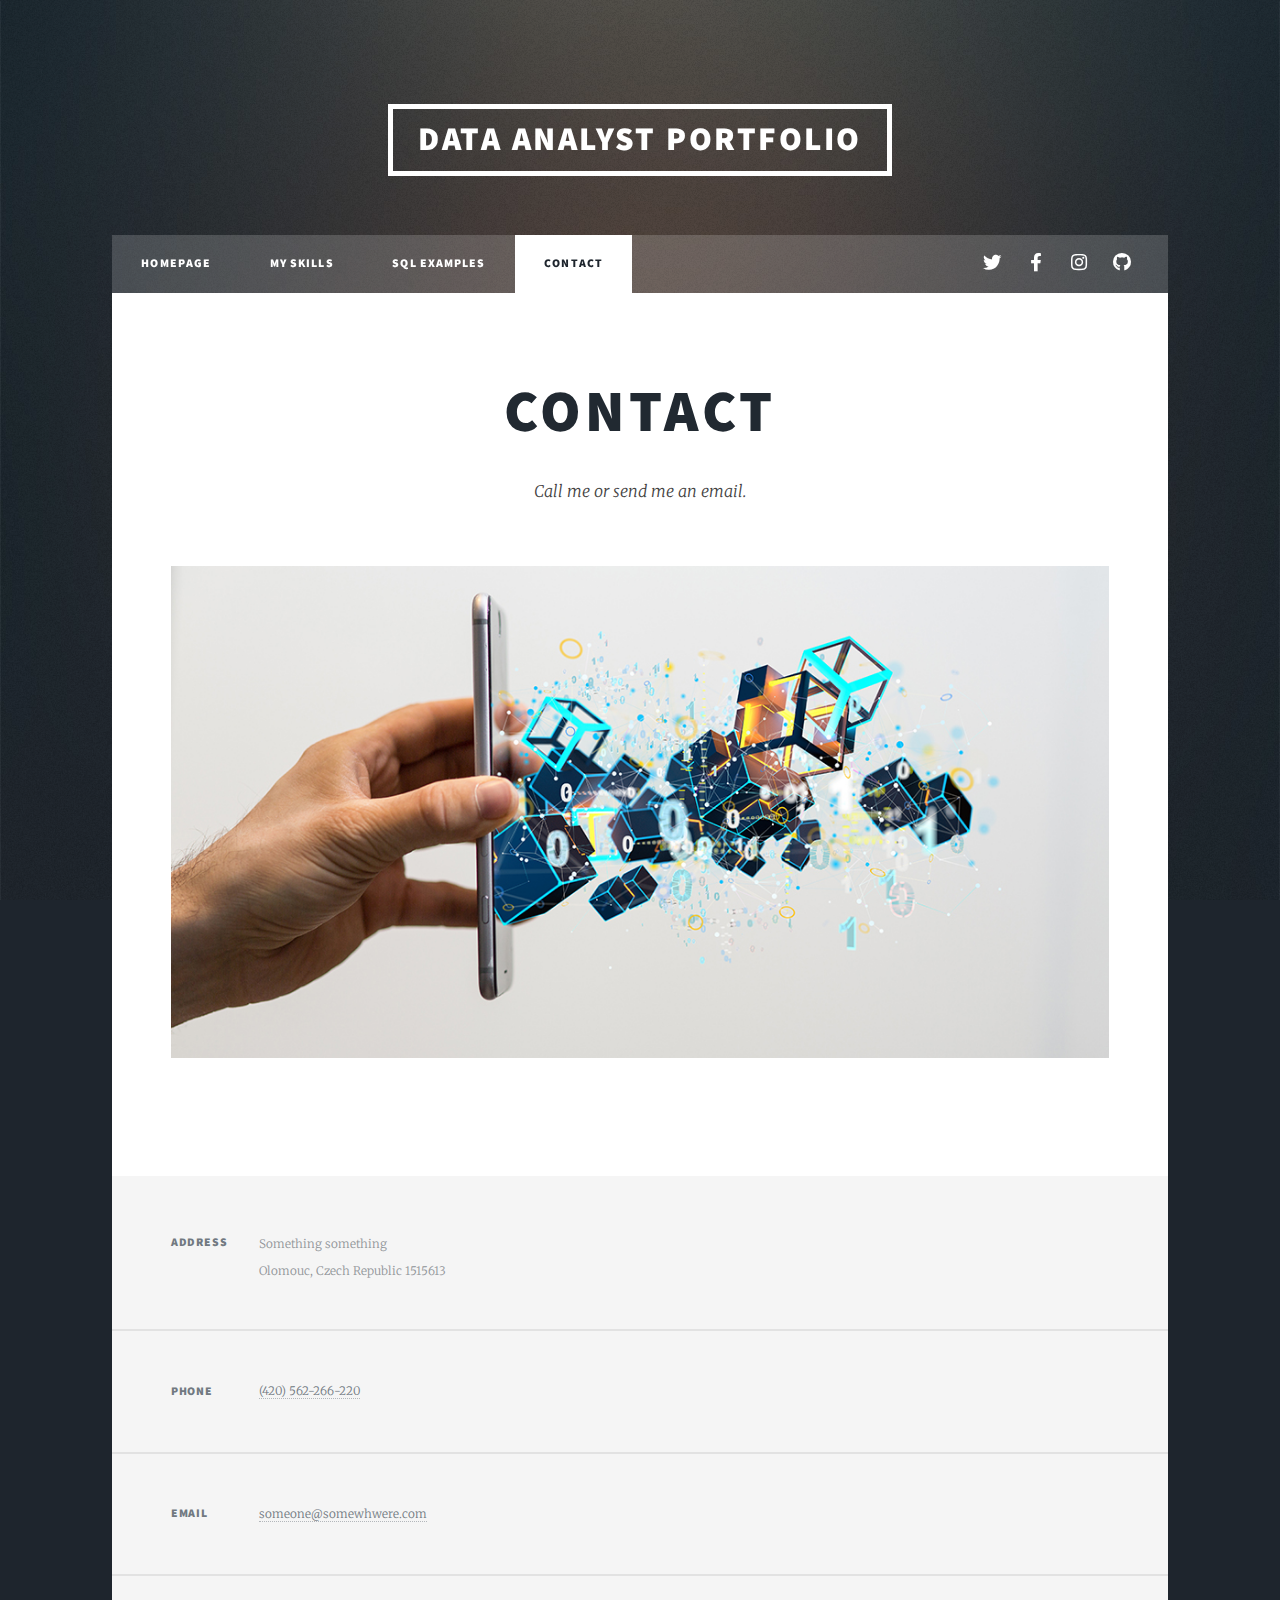
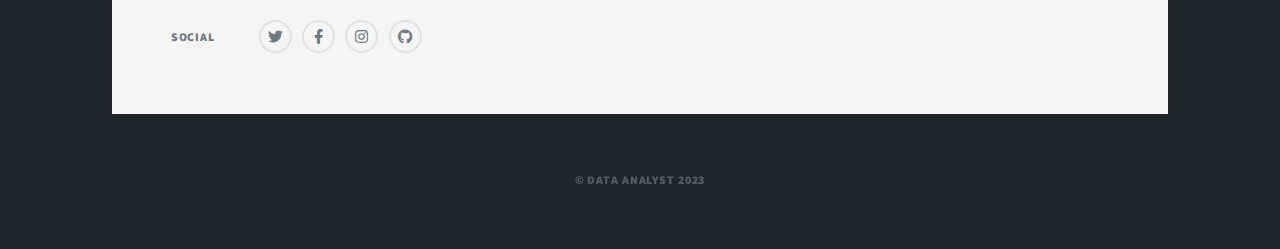
==== contactme.html @ b9375810 "Initial commit" ====
<!DOCTYPE HTML>
<html>
	<head>
		<title>Contact - Data Analyst Portfolio</title>
		<meta charset="utf-8" />
		<meta name="viewport" content="width=device-width, initial-scale=1, user-scalable=no" />
		<link rel="stylesheet" href="assets/css/main.css" />
		<noscript><link rel="stylesheet" href="assets/css/noscript.css" /></noscript>
	</head>
	<body class="is-preload">

		<!-- Wrapper -->
			<div id="wrapper">

				<!-- Header -->
					<header id="header">
						<a href="index.html" class="logo">Data Analyst Portfolio</a>
					</header>

				<!-- Nav -->
					<nav id="nav">
						<ul class="links">
							<li><a href="index.html">Homepage</a></li>
							<li><a href="myskills.html">My skills</a></li>
							<li><a href="sqlexamples.html">SQL examples</a></li>
							<li class="active"><a href="contactme.html">Contact</a></li>
						</ul>
						<ul class="icons">
							<li><a href="#" class="icon brands fa-twitter"><span class="label">Twitter</span></a></li>
							<li><a href="#" class="icon brands fa-facebook-f"><span class="label">Facebook</span></a></li>
							<li><a href="#" class="icon brands fa-instagram"><span class="label">Instagram</span></a></li>
							<li><a href="#" class="icon brands fa-github"><span class="label">GitHub</span></a></li>
						</ul>
					</nav>

				<!-- Main -->
					<div id="main">

						<!-- Post -->
							<section class="post">
								<header class="major">
									<h1>Contact</h1>
									<p>Call me or send me an email.</p>
								</header>
								<div class="image main"><img src="pics/phone2.jpg" alt="" /></div>
							</section>

					</div>

				<!-- Footer -->
					<footer id="footer">
						<section class="split contact">
							<section class="alt">
								<h3>Address</h3>
								<p>Something something<br />
								Olomouc, Czech Republic 1515613</p>
							</section>
							<section>
								<h3>Phone</h3>
								<p><a href="tel:(420) 562-266-220">(420) 562-266-220</a></p>
							</section>
							<section>
								<h3>Email</h3>
								<p><a href="mailto:someone@somewhwere.com">someone@somewhwere.com</a></p>
							</section>
							<section>
								<h3>Social</h3>
								<ul class="icons alt">
									<li><a href="#" class="icon brands alt fa-twitter"><span class="label">Twitter</span></a></li>
									<li><a href="#" class="icon brands alt fa-facebook-f"><span class="label">Facebook</span></a></li>
									<li><a href="#" class="icon brands alt fa-instagram"><span class="label">Instagram</span></a></li>
									<li><a href="#" class="icon brands alt fa-github"><span class="label">GitHub</span></a></li>
								</ul>
							</section>
						</section>
					</footer>

				<!-- Copyright -->
					<div id="copyright">
						<ul><li>&copy; Data Analyst 2023</li></ul>
					</div>

			</div>

		<!-- Scripts -->
			<script src="assets/js/jquery.min.js"></script>
			<script src="assets/js/jquery.scrollex.min.js"></script>
			<script src="assets/js/jquery.scrolly.min.js"></script>
			<script src="assets/js/browser.min.js"></script>
			<script src="assets/js/breakpoints.min.js"></script>
			<script src="assets/js/util.js"></script>
			<script src="assets/js/main.js"></script>

	</body>
</html>
---- assets/css/main.css ----
@import url(fontawesome-all.min.css);
@import url("https://fonts.googleapis.com/css?family=Merriweather:300,700,300italic,700italic|Source+Sans+Pro:900");

/*
	Massively by HTML5 UP
	html5up.net | @ajlkn
	Free for personal and commercial use under the CCA 3.0 license (html5up.net/license)
*/

html, body, div, span, applet, object,
iframe, h1, h2, h3, h4, h5, h6, p, blockquote,
pre, a, abbr, acronym, address, big, cite,
code, del, dfn, em, img, ins, kbd, q, s, samp,
small, strike, strong, sub, sup, tt, var, b,
u, i, center, dl, dt, dd, ol, ul, li, fieldset,
form, label, legend, table, caption, tbody,
tfoot, thead, tr, th, td, article, aside,
canvas, details, embed, figure, figcaption,
footer, header, hgroup, menu, nav, output, ruby,
section, summary, time, mark, audio, video {
	margin: 0;
	padding: 0;
	border: 0;
	font-size: 100%;
	font: inherit;
	vertical-align: baseline;}

article, aside, details, figcaption, figure,
footer, header, hgroup, menu, nav, section {
	display: block;}

body {
	line-height: 1;
}

ol, ul {
	list-style: none;
}

blockquote, q {
	quotes: none;
}

	blockquote:before, blockquote:after, q:before, q:after {
		content: '';
		content: none;
	}

table {
	border-collapse: collapse;
	border-spacing: 0;
}

body {
	-webkit-text-size-adjust: none;
}

mark {
	background-color: transparent;
	color: inherit;
}

input::-moz-focus-inner {
	border: 0;
	padding: 0;
}

input, select, textarea {
	-moz-appearance: none;
	-webkit-appearance: none;
	-ms-appearance: none;
	appearance: none;
}

/* Basic */

	@-ms-viewport {
		width: device-width;
	}

	body {
		-ms-overflow-style: scrollbar;
	}

	@media screen and (max-width: 480px) {

		html, body {
			min-width: 320px;
		}

	}

	html {
		box-sizing: border-box;
	}

	*, *:before, *:after {
		box-sizing: inherit;
	}

	body {
		background-color: #1e252d;
	}

		body.is-preload *, body.is-preload *:before, body.is-preload *:after {
			-moz-animation: none !important;
			-webkit-animation: none !important;
			-ms-animation: none !important;
			animation: none !important;
			-moz-transition: none !important;
			-webkit-transition: none !important;
			-ms-transition: none !important;
			transition: none !important;
		}

/* Type */

	html {
		font-size: 16pt;
	}

		@media screen and (max-width: 1680px) {

			html {
				font-size: 12pt;
			}

		}

		@media screen and (max-width: 1280px) {

			html {
				font-size: 11pt;
			}

		}

		@media screen and (max-width: 360px) {

			html {
				font-size: 10pt;
			}

		}

	body {
		color: #43423f;
	}

	body, input, select, textarea {
		font-family: "Merriweather", Georgia, serif;
		font-weight: 300;
		font-size: 1rem;
		line-height: 2.375;
	}

	a {
		-moz-transition: color 0.2s ease-in-out, background-color 0.2s ease-in-out, border-color 0.2s ease-in-out, box-shadow 0.2s ease-in-out;
		-webkit-transition: color 0.2s ease-in-out, background-color 0.2s ease-in-out, border-color 0.2s ease-in-out, box-shadow 0.2s ease-in-out;
		-ms-transition: color 0.2s ease-in-out, background-color 0.2s ease-in-out, border-color 0.2s ease-in-out, box-shadow 0.2s ease-in-out;
		transition: color 0.2s ease-in-out, background-color 0.2s ease-in-out, border-color 0.2s ease-in-out, box-shadow 0.2s ease-in-out;
		border-bottom: dotted 1px;
		text-decoration: none;
	}

		a:hover {
			border-bottom-color: transparent;
		}

	strong, b {
		font-weight: 600;
	}

	em, i {
		font-style: italic;
	}

	p {
		text-align: justify;
		margin: 0 0 2rem 0;
	}

	h1, h2, h3, h4, h5, h6 {
		font-family: "Source Sans Pro", Helvetica, sans-serif;
		font-weight: 900;
		line-height: 1.5;
		letter-spacing: 0.075em;
		text-transform: uppercase;
		margin: 0 0 1rem 0;
	}

		h1 a, h2 a, h3 a, h4 a, h5 a, h6 a {
			border-bottom: 0;
			color: inherit;
			text-decoration: none;
		}

	h1 {
		font-size: 4rem;
		line-height: 1.1;
		margin: 0 0 2rem 0;
	}

	h2 {
		font-size: 1.75rem;
		line-height: 1.3;
		margin: 0 0 1.5rem 0;
	}

	h3 {
		font-size: 1.25rem;
		margin: 0 0 1.5rem 0;
	}

	h4 {
		font-size: 1rem;
	}

	h5 {
		font-size: 0.9rem;
	}

	h6 {
		font-size: 0.8rem;
	}

	sub {
		font-size: 0.8rem;
		position: relative;
		top: 0.5rem;
	}

	sup {
		font-size: 0.8rem;
		position: relative;
		top: -0.5rem;
	}

	blockquote {
		border-left: solid 4px;
		font-style: italic;
		margin: 0 0 2rem 0;
		padding: 0.5rem 0 0.5rem 2rem;
	}

	code {
		border: solid 2px;
		font-family: "Courier New", monospace;
		font-size: 0.9rem;
		margin: 0 0.25rem;
		padding: 0.25rem 0.65rem;
	}

	pre {
		-webkit-overflow-scrolling: touch;
		font-family: "Courier New", monospace;
		font-size: 0.9rem;
		margin: 0 0 2rem 0;
	}

		pre code {
			display: block;
			line-height: 1.75;
			padding: 1rem 1.5rem;
			overflow-x: auto;
		}

	hr {
		border: 0;
		border-bottom: solid 2px;
		margin: 3rem 0;
	}

		hr.major {
			margin: 5rem 0;
		}

	.align-left {
		text-align: left;
	}

	.align-center {
		text-align: center;
	}

	.align-right {
		text-align: right;
	}

	input, select, textarea {
		color: #212931;
	}

	a {
		color: #212931;
		border-bottom-color: rgba(33, 41, 49, 0.5);
	}

		a:hover {
			border-bottom-color: transparent;
			color: #18bfef !important;
		}

	strong, b {
		color: #212931;
	}

	h1, h2, h3, h4, h5, h6 {
		color: #212931;
	}

	blockquote {
		border-left-color: #eeeeee;
	}

	code {
		background: rgba(220, 220, 220, 0.25);
		border-color: #eeeeee;
	}

	hr {
		border-bottom-color: #eeeeee;
	}

/* Row */

	.row {
		display: flex;
		flex-wrap: wrap;
		box-sizing: border-box;
		align-items: stretch;
	}

		.row > * {
			box-sizing: border-box;
		}

		.row.gtr-uniform > * > :last-child {
			margin-bottom: 0;
		}

		.row.aln-left {
			justify-content: flex-start;
		}

		.row.aln-center {
			justify-content: center;
		}

		.row.aln-right {
			justify-content: flex-end;
		}

		.row.aln-top {
			align-items: flex-start;
		}

		.row.aln-middle {
			align-items: center;
		}

		.row.aln-bottom {
			align-items: flex-end;
		}

		.row > .imp {
			order: -1;
		}

		.row > .col-1 {
			width: 8.33333%;
		}

		.row > .off-1 {
			margin-left: 8.33333%;
		}

		.row > .col-2 {
			width: 16.66667%;
		}

		.row > .off-2 {
			margin-left: 16.66667%;
		}

		.row > .col-3 {
			width: 25%;
		}

		.row > .off-3 {
			margin-left: 25%;
		}

		.row > .col-4 {
			width: 33.33333%;
		}

		.row > .off-4 {
			margin-left: 33.33333%;
		}

		.row > .col-5 {
			width: 41.66667%;
		}

		.row > .off-5 {
			margin-left: 41.66667%;
		}

		.row > .col-6 {
			width: 50%;
		}

		.row > .off-6 {
			margin-left: 50%;
		}

		.row > .col-7 {
			width: 58.33333%;
		}

		.row > .off-7 {
			margin-left: 58.33333%;
		}

		.row > .col-8 {
			width: 66.66667%;
		}

		.row > .off-8 {
			margin-left: 66.66667%;
		}

		.row > .col-9 {
			width: 75%;
		}

		.row > .off-9 {
			margin-left: 75%;
		}

		.row > .col-10 {
			width: 83.33333%;
		}

		.row > .off-10 {
			margin-left: 83.33333%;
		}

		.row > .col-11 {
			width: 91.66667%;
		}

		.row > .off-11 {
			margin-left: 91.66667%;
		}

		.row > .col-12 {
			width: 100%;
		}

		.row > .off-12 {
			margin-left: 100%;
		}

		.row.gtr-0 {
			margin-top: 0;
			margin-left: 0rem;
		}

			.row.gtr-0 > * {
				padding: 0 0 0 0rem;
			}

			.row.gtr-0.gtr-uniform {
				margin-top: 0rem;
			}

				.row.gtr-0.gtr-uniform > * {
					padding-top: 0rem;
				}

		.row.gtr-25 {
			margin-top: 0;
			margin-left: -0.375rem;
		}

			.row.gtr-25 > * {
				padding: 0 0 0 0.375rem;
			}

			.row.gtr-25.gtr-uniform {
				margin-top: -0.375rem;
			}

				.row.gtr-25.gtr-uniform > * {
					padding-top: 0.375rem;
				}

		.row.gtr-50 {
			margin-top: 0;
			margin-left: -0.75rem;
		}

			.row.gtr-50 > * {
				padding: 0 0 0 0.75rem;
			}

			.row.gtr-50.gtr-uniform {
				margin-top: -0.75rem;
			}

				.row.gtr-50.gtr-uniform > * {
					padding-top: 0.75rem;
				}

		.row {
			margin-top: 0;
			margin-left: -1.5rem;
		}

			.row > * {
				padding: 0 0 0 1.5rem;
			}

			.row.gtr-uniform {
				margin-top: -1.5rem;
			}

				.row.gtr-uniform > * {
					padding-top: 1.5rem;
				}

		.row.gtr-150 {
			margin-top: 0;
			margin-left: -2.25rem;
		}

			.row.gtr-150 > * {
				padding: 0 0 0 2.25rem;
			}

			.row.gtr-150.gtr-uniform {
				margin-top: -2.25rem;
			}

				.row.gtr-150.gtr-uniform > * {
					padding-top: 2.25rem;
				}

		.row.gtr-200 {
			margin-top: 0;
			margin-left: -3rem;
		}

			.row.gtr-200 > * {
				padding: 0 0 0 3rem;
			}

			.row.gtr-200.gtr-uniform {
				margin-top: -3rem;
			}

				.row.gtr-200.gtr-uniform > * {
					padding-top: 3rem;
				}

		@media screen and (max-width: 1680px) {

			.row {
				display: flex;
				flex-wrap: wrap;
				box-sizing: border-box;
				align-items: stretch;
			}

				.row > * {
					box-sizing: border-box;
				}

				.row.gtr-uniform > * > :last-child {
					margin-bottom: 0;
				}

				.row.aln-left {
					justify-content: flex-start;
				}

				.row.aln-center {
					justify-content: center;
				}

				.row.aln-right {
					justify-content: flex-end;
				}

				.row.aln-top {
					align-items: flex-start;
				}

				.row.aln-middle {
					align-items: center;
				}

				.row.aln-bottom {
					align-items: flex-end;
				}

				.row > .imp-xlarge {
					order: -1;
				}

				.row > .col-1-xlarge {
					width: 8.33333%;
				}

				.row > .off-1-xlarge {
					margin-left: 8.33333%;
				}

				.row > .col-2-xlarge {
					width: 16.66667%;
				}

				.row > .off-2-xlarge {
					margin-left: 16.66667%;
				}

				.row > .col-3-xlarge {
					width: 25%;
				}

				.row > .off-3-xlarge {
					margin-left: 25%;
				}

				.row > .col-4-xlarge {
					width: 33.33333%;
				}

				.row > .off-4-xlarge {
					margin-left: 33.33333%;
				}

				.row > .col-5-xlarge {
					width: 41.66667%;
				}

				.row > .off-5-xlarge {
					margin-left: 41.66667%;
				}

				.row > .col-6-xlarge {
					width: 50%;
				}

				.row > .off-6-xlarge {
					margin-left: 50%;
				}

				.row > .col-7-xlarge {
					width: 58.33333%;
				}

				.row > .off-7-xlarge {
					margin-left: 58.33333%;
				}

				.row > .col-8-xlarge {
					width: 66.66667%;
				}

				.row > .off-8-xlarge {
					margin-left: 66.66667%;
				}

				.row > .col-9-xlarge {
					width: 75%;
				}

				.row > .off-9-xlarge {
					margin-left: 75%;
				}

				.row > .col-10-xlarge {
					width: 83.33333%;
				}

				.row > .off-10-xlarge {
					margin-left: 83.33333%;
				}

				.row > .col-11-xlarge {
					width: 91.66667%;
				}

				.row > .off-11-xlarge {
					margin-left: 91.66667%;
				}

				.row > .col-12-xlarge {
					width: 100%;
				}

				.row > .off-12-xlarge {
					margin-left: 100%;
				}

				.row.gtr-0 {
					margin-top: 0;
					margin-left: 0rem;
				}

					.row.gtr-0 > * {
						padding: 0 0 0 0rem;
					}

					.row.gtr-0.gtr-uniform {
						margin-top: 0rem;
					}

						.row.gtr-0.gtr-uniform > * {
							padding-top: 0rem;
						}

				.row.gtr-25 {
					margin-top: 0;
					margin-left: -0.375rem;
				}

					.row.gtr-25 > * {
						padding: 0 0 0 0.375rem;
					}

					.row.gtr-25.gtr-uniform {
						margin-top: -0.375rem;
					}

						.row.gtr-25.gtr-uniform > * {
							padding-top: 0.375rem;
						}

				.row.gtr-50 {
					margin-top: 0;
					margin-left: -0.75rem;
				}

					.row.gtr-50 > * {
						padding: 0 0 0 0.75rem;
					}

					.row.gtr-50.gtr-uniform {
						margin-top: -0.75rem;
					}

						.row.gtr-50.gtr-uniform > * {
							padding-top: 0.75rem;
						}

				.row {
					margin-top: 0;
					margin-left: -1.5rem;
				}

					.row > * {
						padding: 0 0 0 1.5rem;
					}

					.row.gtr-uniform {
						margin-top: -1.5rem;
					}

						.row.gtr-uniform > * {
							padding-top: 1.5rem;
						}

				.row.gtr-150 {
					margin-top: 0;
					margin-left: -2.25rem;
				}

					.row.gtr-150 > * {
						padding: 0 0 0 2.25rem;
					}

					.row.gtr-150.gtr-uniform {
						margin-top: -2.25rem;
					}

						.row.gtr-150.gtr-uniform > * {
							padding-top: 2.25rem;
						}

				.row.gtr-200 {
					margin-top: 0;
					margin-left: -3rem;
				}

					.row.gtr-200 > * {
						padding: 0 0 0 3rem;
					}

					.row.gtr-200.gtr-uniform {
						margin-top: -3rem;
					}

						.row.gtr-200.gtr-uniform > * {
							padding-top: 3rem;
						}

		}

		@media screen and (max-width: 1280px) {

			.row {
				display: flex;
				flex-wrap: wrap;
				box-sizing: border-box;
				align-items: stretch;
			}

				.row > * {
					box-sizing: border-box;
				}

				.row.gtr-uniform > * > :last-child {
					margin-bottom: 0;
				}

				.row.aln-left {
					justify-content: flex-start;
				}

				.row.aln-center {
					justify-content: center;
				}

				.row.aln-right {
					justify-content: flex-end;
				}

				.row.aln-top {
					align-items: flex-start;
				}

				.row.aln-middle {
					align-items: center;
				}

				.row.aln-bottom {
					align-items: flex-end;
				}

				.row > .imp-large {
					order: -1;
				}

				.row > .col-1-large {
					width: 8.33333%;
				}

				.row > .off-1-large {
					margin-left: 8.33333%;
				}

				.row > .col-2-large {
					width: 16.66667%;
				}

				.row > .off-2-large {
					margin-left: 16.66667%;
				}

				.row > .col-3-large {
					width: 25%;
				}

				.row > .off-3-large {
					margin-left: 25%;
				}

				.row > .col-4-large {
					width: 33.33333%;
				}

				.row > .off-4-large {
					margin-left: 33.33333%;
				}

				.row > .col-5-large {
					width: 41.66667%;
				}

				.row > .off-5-large {
					margin-left: 41.66667%;
				}

				.row > .col-6-large {
					width: 50%;
				}

				.row > .off-6-large {
					margin-left: 50%;
				}

				.row > .col-7-large {
					width: 58.33333%;
				}

				.row > .off-7-large {
					margin-left: 58.33333%;
				}

				.row > .col-8-large {
					width: 66.66667%;
				}

				.row > .off-8-large {
					margin-left: 66.66667%;
				}

				.row > .col-9-large {
					width: 75%;
				}

				.row > .off-9-large {
					margin-left: 75%;
				}

				.row > .col-10-large {
					width: 83.33333%;
				}

				.row > .off-10-large {
					margin-left: 83.33333%;
				}

				.row > .col-11-large {
					width: 91.66667%;
				}

				.row > .off-11-large {
					margin-left: 91.66667%;
				}

				.row > .col-12-large {
					width: 100%;
				}

				.row > .off-12-large {
					margin-left: 100%;
				}

				.row.gtr-0 {
					margin-top: 0;
					margin-left: 0rem;
				}

					.row.gtr-0 > * {
						padding: 0 0 0 0rem;
					}

					.row.gtr-0.gtr-uniform {
						margin-top: 0rem;
					}

						.row.gtr-0.gtr-uniform > * {
							padding-top: 0rem;
						}

				.row.gtr-25 {
					margin-top: 0;
					margin-left: -0.375rem;
				}

					.row.gtr-25 > * {
						padding: 0 0 0 0.375rem;
					}

					.row.gtr-25.gtr-uniform {
						margin-top: -0.375rem;
					}

						.row.gtr-25.gtr-uniform > * {
							padding-top: 0.375rem;
						}

				.row.gtr-50 {
					margin-top: 0;
					margin-left: -0.75rem;
				}

					.row.gtr-50 > * {
						padding: 0 0 0 0.75rem;
					}

					.row.gtr-50.gtr-uniform {
						margin-top: -0.75rem;
					}

						.row.gtr-50.gtr-uniform > * {
							padding-top: 0.75rem;
						}

				.row {
					margin-top: 0;
					margin-left: -1.5rem;
				}

					.row > * {
						padding: 0 0 0 1.5rem;
					}

					.row.gtr-uniform {
						margin-top: -1.5rem;
					}

						.row.gtr-uniform > * {
							padding-top: 1.5rem;
						}

				.row.gtr-150 {
					margin-top: 0;
					margin-left: -2.25rem;
				}

					.row.gtr-150 > * {
						padding: 0 0 0 2.25rem;
					}

					.row.gtr-150.gtr-uniform {
						margin-top: -2.25rem;
					}

						.row.gtr-150.gtr-uniform > * {
							padding-top: 2.25rem;
						}

				.row.gtr-200 {
					margin-top: 0;
					margin-left: -3rem;
				}

					.row.gtr-200 > * {
						padding: 0 0 0 3rem;
					}

					.row.gtr-200.gtr-uniform {
						margin-top: -3rem;
					}

						.row.gtr-200.gtr-uniform > * {
							padding-top: 3rem;
						}

		}

		@media screen and (max-width: 980px) {

			.row {
				display: flex;
				flex-wrap: wrap;
				box-sizing: border-box;
				align-items: stretch;
			}

				.row > * {
					box-sizing: border-box;
				}

				.row.gtr-uniform > * > :last-child {
					margin-bottom: 0;
				}

				.row.aln-left {
					justify-content: flex-start;
				}

				.row.aln-center {
					justify-content: center;
				}

				.row.aln-right {
					justify-content: flex-end;
				}

				.row.aln-top {
					align-items: flex-start;
				}

				.row.aln-middle {
					align-items: center;
				}

				.row.aln-bottom {
					align-items: flex-end;
				}

				.row > .imp-medium {
					order: -1;
				}

				.row > .col-1-medium {
					width: 8.33333%;
				}

				.row > .off-1-medium {
					margin-left: 8.33333%;
				}

				.row > .col-2-medium {
					width: 16.66667%;
				}

				.row > .off-2-medium {
					margin-left: 16.66667%;
				}

				.row > .col-3-medium {
					width: 25%;
				}

				.row > .off-3-medium {
					margin-left: 25%;
				}

				.row > .col-4-medium {
					width: 33.33333%;
				}

				.row > .off-4-medium {
					margin-left: 33.33333%;
				}

				.row > .col-5-medium {
					width: 41.66667%;
				}

				.row > .off-5-medium {
					margin-left: 41.66667%;
				}

				.row > .col-6-medium {
					width: 50%;
				}

				.row > .off-6-medium {
					margin-left: 50%;
				}

				.row > .col-7-medium {
					width: 58.33333%;
				}

				.row > .off-7-medium {
					margin-left: 58.33333%;
				}

				.row > .col-8-medium {
					width: 66.66667%;
				}

				.row > .off-8-medium {
					margin-left: 66.66667%;
				}

				.row > .col-9-medium {
					width: 75%;
				}

				.row > .off-9-medium {
					margin-left: 75%;
				}

				.row > .col-10-medium {
					width: 83.33333%;
				}

				.row > .off-10-medium {
					margin-left: 83.33333%;
				}

				.row > .col-11-medium {
					width: 91.66667%;
				}

				.row > .off-11-medium {
					margin-left: 91.66667%;
				}

				.row > .col-12-medium {
					width: 100%;
				}

				.row > .off-12-medium {
					margin-left: 100%;
				}

				.row.gtr-0 {
					margin-top: 0;
					margin-left: 0rem;
				}

					.row.gtr-0 > * {
						padding: 0 0 0 0rem;
					}

					.row.gtr-0.gtr-uniform {
						margin-top: 0rem;
					}

						.row.gtr-0.gtr-uniform > * {
							padding-top: 0rem;
						}

				.row.gtr-25 {
					margin-top: 0;
					margin-left: -0.375rem;
				}

					.row.gtr-25 > * {
						padding: 0 0 0 0.375rem;
					}

					.row.gtr-25.gtr-uniform {
						margin-top: -0.375rem;
					}

						.row.gtr-25.gtr-uniform > * {
							padding-top: 0.375rem;
						}

				.row.gtr-50 {
					margin-top: 0;
					margin-left: -0.75rem;
				}

					.row.gtr-50 > * {
						padding: 0 0 0 0.75rem;
					}

					.row.gtr-50.gtr-uniform {
						margin-top: -0.75rem;
					}

						.row.gtr-50.gtr-uniform > * {
							padding-top: 0.75rem;
						}

				.row {
					margin-top: 0;
					margin-left: -1.5rem;
				}

					.row > * {
						padding: 0 0 0 1.5rem;
					}

					.row.gtr-uniform {
						margin-top: -1.5rem;
					}

						.row.gtr-uniform > * {
							padding-top: 1.5rem;
						}

				.row.gtr-150 {
					margin-top: 0;
					margin-left: -2.25rem;
				}

					.row.gtr-150 > * {
						padding: 0 0 0 2.25rem;
					}

					.row.gtr-150.gtr-uniform {
						margin-top: -2.25rem;
					}

						.row.gtr-150.gtr-uniform > * {
							padding-top: 2.25rem;
						}

				.row.gtr-200 {
					margin-top: 0;
					margin-left: -3rem;
				}

					.row.gtr-200 > * {
						padding: 0 0 0 3rem;
					}

					.row.gtr-200.gtr-uniform {
						margin-top: -3rem;
					}

						.row.gtr-200.gtr-uniform > * {
							padding-top: 3rem;
						}

		}

		@media screen and (max-width: 736px) {

			.row {
				display: flex;
				flex-wrap: wrap;
				box-sizing: border-box;
				align-items: stretch;
			}

				.row > * {
					box-sizing: border-box;
				}

				.row.gtr-uniform > * > :last-child {
					margin-bottom: 0;
				}

				.row.aln-left {
					justify-content: flex-start;
				}

				.row.aln-center {
					justify-content: center;
				}

				.row.aln-right {
					justify-content: flex-end;
				}

				.row.aln-top {
					align-items: flex-start;
				}

				.row.aln-middle {
					align-items: center;
				}

				.row.aln-bottom {
					align-items: flex-end;
				}

				.row > .imp-small {
					order: -1;
				}

				.row > .col-1-small {
					width: 8.33333%;
				}

				.row > .off-1-small {
					margin-left: 8.33333%;
				}

				.row > .col-2-small {
					width: 16.66667%;
				}

				.row > .off-2-small {
					margin-left: 16.66667%;
				}

				.row > .col-3-small {
					width: 25%;
				}

				.row > .off-3-small {
					margin-left: 25%;
				}

				.row > .col-4-small {
					width: 33.33333%;
				}

				.row > .off-4-small {
					margin-left: 33.33333%;
				}

				.row > .col-5-small {
					width: 41.66667%;
				}

				.row > .off-5-small {
					margin-left: 41.66667%;
				}

				.row > .col-6-small {
					width: 50%;
				}

				.row > .off-6-small {
					margin-left: 50%;
				}

				.row > .col-7-small {
					width: 58.33333%;
				}

				.row > .off-7-small {
					margin-left: 58.33333%;
				}

				.row > .col-8-small {
					width: 66.66667%;
				}

				.row > .off-8-small {
					margin-left: 66.66667%;
				}

				.row > .col-9-small {
					width: 75%;
				}

				.row > .off-9-small {
					margin-left: 75%;
				}

				.row > .col-10-small {
					width: 83.33333%;
				}

				.row > .off-10-small {
					margin-left: 83.33333%;
				}

				.row > .col-11-small {
					width: 91.66667%;
				}

				.row > .off-11-small {
					margin-left: 91.66667%;
				}

				.row > .col-12-small {
					width: 100%;
				}

				.row > .off-12-small {
					margin-left: 100%;
				}

				.row.gtr-0 {
					margin-top: 0;
					margin-left: 0rem;
				}

					.row.gtr-0 > * {
						padding: 0 0 0 0rem;
					}

					.row.gtr-0.gtr-uniform {
						margin-top: 0rem;
					}

						.row.gtr-0.gtr-uniform > * {
							padding-top: 0rem;
						}

				.row.gtr-25 {
					margin-top: 0;
					margin-left: -0.375rem;
				}

					.row.gtr-25 > * {
						padding: 0 0 0 0.375rem;
					}

					.row.gtr-25.gtr-uniform {
						margin-top: -0.375rem;
					}

						.row.gtr-25.gtr-uniform > * {
							padding-top: 0.375rem;
						}

				.row.gtr-50 {
					margin-top: 0;
					margin-left: -0.75rem;
				}

					.row.gtr-50 > * {
						padding: 0 0 0 0.75rem;
					}

					.row.gtr-50.gtr-uniform {
						margin-top: -0.75rem;
					}

						.row.gtr-50.gtr-uniform > * {
							padding-top: 0.75rem;
						}

				.row {
					margin-top: 0;
					margin-left: -1.5rem;
				}

					.row > * {
						padding: 0 0 0 1.5rem;
					}

					.row.gtr-uniform {
						margin-top: -1.5rem;
					}

						.row.gtr-uniform > * {
							padding-top: 1.5rem;
						}

				.row.gtr-150 {
					margin-top: 0;
					margin-left: -2.25rem;
				}

					.row.gtr-150 > * {
						padding: 0 0 0 2.25rem;
					}

					.row.gtr-150.gtr-uniform {
						margin-top: -2.25rem;
					}

						.row.gtr-150.gtr-uniform > * {
							padding-top: 2.25rem;
						}

				.row.gtr-200 {
					margin-top: 0;
					margin-left: -3rem;
				}

					.row.gtr-200 > * {
						padding: 0 0 0 3rem;
					}

					.row.gtr-200.gtr-uniform {
						margin-top: -3rem;
					}

						.row.gtr-200.gtr-uniform > * {
							padding-top: 3rem;
						}

		}

		@media screen and (max-width: 480px) {

			.row {
				display: flex;
				flex-wrap: wrap;
				box-sizing: border-box;
				align-items: stretch;
			}

				.row > * {
					box-sizing: border-box;
				}

				.row.gtr-uniform > * > :last-child {
					margin-bottom: 0;
				}

				.row.aln-left {
					justify-content: flex-start;
				}

				.row.aln-center {
					justify-content: center;
				}

				.row.aln-right {
					justify-content: flex-end;
				}

				.row.aln-top {
					align-items: flex-start;
				}

				.row.aln-middle {
					align-items: center;
				}

				.row.aln-bottom {
					align-items: flex-end;
				}

				.row > .imp-xsmall {
					order: -1;
				}

				.row > .col-1-xsmall {
					width: 8.33333%;
				}

				.row > .off-1-xsmall {
					margin-left: 8.33333%;
				}

				.row > .col-2-xsmall {
					width: 16.66667%;
				}

				.row > .off-2-xsmall {
					margin-left: 16.66667%;
				}

				.row > .col-3-xsmall {
					width: 25%;
				}

				.row > .off-3-xsmall {
					margin-left: 25%;
				}

				.row > .col-4-xsmall {
					width: 33.33333%;
				}

				.row > .off-4-xsmall {
					margin-left: 33.33333%;
				}

				.row > .col-5-xsmall {
					width: 41.66667%;
				}

				.row > .off-5-xsmall {
					margin-left: 41.66667%;
				}

				.row > .col-6-xsmall {
					width: 50%;
				}

				.row > .off-6-xsmall {
					margin-left: 50%;
				}

				.row > .col-7-xsmall {
					width: 58.33333%;
				}

				.row > .off-7-xsmall {
					margin-left: 58.33333%;
				}

				.row > .col-8-xsmall {
					width: 66.66667%;
				}

				.row > .off-8-xsmall {
					margin-left: 66.66667%;
				}

				.row > .col-9-xsmall {
					width: 75%;
				}

				.row > .off-9-xsmall {
					margin-left: 75%;
				}

				.row > .col-10-xsmall {
					width: 83.33333%;
				}

				.row > .off-10-xsmall {
					margin-left: 83.33333%;
				}

				.row > .col-11-xsmall {
					width: 91.66667%;
				}

				.row > .off-11-xsmall {
					margin-left: 91.66667%;
				}

				.row > .col-12-xsmall {
					width: 100%;
				}

				.row > .off-12-xsmall {
					margin-left: 100%;
				}

				.row.gtr-0 {
					margin-top: 0;
					margin-left: 0rem;
				}

					.row.gtr-0 > * {
						padding: 0 0 0 0rem;
					}

					.row.gtr-0.gtr-uniform {
						margin-top: 0rem;
					}

						.row.gtr-0.gtr-uniform > * {
							padding-top: 0rem;
						}

				.row.gtr-25 {
					margin-top: 0;
					margin-left: -0.375rem;
				}

					.row.gtr-25 > * {
						padding: 0 0 0 0.375rem;
					}

					.row.gtr-25.gtr-uniform {
						margin-top: -0.375rem;
					}

						.row.gtr-25.gtr-uniform > * {
							padding-top: 0.375rem;
						}

				.row.gtr-50 {
					margin-top: 0;
					margin-left: -0.75rem;
				}

					.row.gtr-50 > * {
						padding: 0 0 0 0.75rem;
					}

					.row.gtr-50.gtr-uniform {
						margin-top: -0.75rem;
					}

						.row.gtr-50.gtr-uniform > * {
							padding-top: 0.75rem;
						}

				.row {
					margin-top: 0;
					margin-left: -1.5rem;
				}

					.row > * {
						padding: 0 0 0 1.5rem;
					}

					.row.gtr-uniform {
						margin-top: -1.5rem;
					}

						.row.gtr-uniform > * {
							padding-top: 1.5rem;
						}

				.row.gtr-150 {
					margin-top: 0;
					margin-left: -2.25rem;
				}

					.row.gtr-150 > * {
						padding: 0 0 0 2.25rem;
					}

					.row.gtr-150.gtr-uniform {
						margin-top: -2.25rem;
					}

						.row.gtr-150.gtr-uniform > * {
							padding-top: 2.25rem;
						}

				.row.gtr-200 {
					margin-top: 0;
					margin-left: -3rem;
				}

					.row.gtr-200 > * {
						padding: 0 0 0 3rem;
					}

					.row.gtr-200.gtr-uniform {
						margin-top: -3rem;
					}

						.row.gtr-200.gtr-uniform > * {
							padding-top: 3rem;
						}

		}

		@media screen and (max-width: 360px) {

			.row {
				display: flex;
				flex-wrap: wrap;
				box-sizing: border-box;
				align-items: stretch;
			}

				.row > * {
					box-sizing: border-box;
				}

				.row.gtr-uniform > * > :last-child {
					margin-bottom: 0;
				}

				.row.aln-left {
					justify-content: flex-start;
				}

				.row.aln-center {
					justify-content: center;
				}

				.row.aln-right {
					justify-content: flex-end;
				}

				.row.aln-top {
					align-items: flex-start;
				}

				.row.aln-middle {
					align-items: center;
				}

				.row.aln-bottom {
					align-items: flex-end;
				}

				.row > .imp-xxsmall {
					order: -1;
				}

				.row > .col-1-xxsmall {
					width: 8.33333%;
				}

				.row > .off-1-xxsmall {
					margin-left: 8.33333%;
				}

				.row > .col-2-xxsmall {
					width: 16.66667%;
				}

				.row > .off-2-xxsmall {
					margin-left: 16.66667%;
				}

				.row > .col-3-xxsmall {
					width: 25%;
				}

				.row > .off-3-xxsmall {
					margin-left: 25%;
				}

				.row > .col-4-xxsmall {
					width: 33.33333%;
				}

				.row > .off-4-xxsmall {
					margin-left: 33.33333%;
				}

				.row > .col-5-xxsmall {
					width: 41.66667%;
				}

				.row > .off-5-xxsmall {
					margin-left: 41.66667%;
				}

				.row > .col-6-xxsmall {
					width: 50%;
				}

				.row > .off-6-xxsmall {
					margin-left: 50%;
				}

				.row > .col-7-xxsmall {
					width: 58.33333%;
				}

				.row > .off-7-xxsmall {
					margin-left: 58.33333%;
				}

				.row > .col-8-xxsmall {
					width: 66.66667%;
				}

				.row > .off-8-xxsmall {
					margin-left: 66.66667%;
				}

				.row > .col-9-xxsmall {
					width: 75%;
				}

				.row > .off-9-xxsmall {
					margin-left: 75%;
				}

				.row > .col-10-xxsmall {
					width: 83.33333%;
				}

				.row > .off-10-xxsmall {
					margin-left: 83.33333%;
				}

				.row > .col-11-xxsmall {
					width: 91.66667%;
				}

				.row > .off-11-xxsmall {
					margin-left: 91.66667%;
				}

				.row > .col-12-xxsmall {
					width: 100%;
				}

				.row > .off-12-xxsmall {
					margin-left: 100%;
				}

				.row.gtr-0 {
					margin-top: 0;
					margin-left: 0rem;
				}

					.row.gtr-0 > * {
						padding: 0 0 0 0rem;
					}

					.row.gtr-0.gtr-uniform {
						margin-top: 0rem;
					}

						.row.gtr-0.gtr-uniform > * {
							padding-top: 0rem;
						}

				.row.gtr-25 {
					margin-top: 0;
					margin-left: -0.375rem;
				}

					.row.gtr-25 > * {
						padding: 0 0 0 0.375rem;
					}

					.row.gtr-25.gtr-uniform {
						margin-top: -0.375rem;
					}

						.row.gtr-25.gtr-uniform > * {
							padding-top: 0.375rem;
						}

				.row.gtr-50 {
					margin-top: 0;
					margin-left: -0.75rem;
				}

					.row.gtr-50 > * {
						padding: 0 0 0 0.75rem;
					}

					.row.gtr-50.gtr-uniform {
						margin-top: -0.75rem;
					}

						.row.gtr-50.gtr-uniform > * {
							padding-top: 0.75rem;
						}

				.row {
					margin-top: 0;
					margin-left: -1.5rem;
				}

					.row > * {
						padding: 0 0 0 1.5rem;
					}

					.row.gtr-uniform {
						margin-top: -1.5rem;
					}

						.row.gtr-uniform > * {
							padding-top: 1.5rem;
						}

				.row.gtr-150 {
					margin-top: 0;
					margin-left: -2.25rem;
				}

					.row.gtr-150 > * {
						padding: 0 0 0 2.25rem;
					}

					.row.gtr-150.gtr-uniform {
						margin-top: -2.25rem;
					}

						.row.gtr-150.gtr-uniform > * {
							padding-top: 2.25rem;
						}

				.row.gtr-200 {
					margin-top: 0;
					margin-left: -3rem;
				}

					.row.gtr-200 > * {
						padding: 0 0 0 3rem;
					}

					.row.gtr-200.gtr-uniform {
						margin-top: -3rem;
					}

						.row.gtr-200.gtr-uniform > * {
							padding-top: 3rem;
						}

		}

/* Box */

	.box {
		border: solid 2px;
		margin-bottom: 2rem;
		padding: 1.5rem;
	}

		.box > :last-child,
		.box > :last-child > :last-child,
		.box > :last-child > :last-child > :last-child {
			margin-bottom: 0;
		}

		.box.alt {
			border: 0;
			border-radius: 0;
			padding: 0;
		}

	.box {
		border-color: #eeeeee;
	}

/* Button */

	input[type="submit"],
	input[type="reset"],
	input[type="button"],
	button,
	.button {
		-moz-appearance: none;
		-webkit-appearance: none;
		-ms-appearance: none;
		appearance: none;
		-moz-transition: background-color 0.2s ease-in-out, box-shadow 0.2s ease-in-out, color 0.2s ease-in-out;
		-webkit-transition: background-color 0.2s ease-in-out, box-shadow 0.2s ease-in-out, color 0.2s ease-in-out;
		-ms-transition: background-color 0.2s ease-in-out, box-shadow 0.2s ease-in-out, color 0.2s ease-in-out;
		transition: background-color 0.2s ease-in-out, box-shadow 0.2s ease-in-out, color 0.2s ease-in-out;
		border: 0;
		border-radius: 0;
		cursor: pointer;
		display: inline-block;
		font-family: "Source Sans Pro", Helvetica, sans-serif;
		font-size: 0.8rem;
		font-weight: 900;
		letter-spacing: 0.075em;
		height: 3rem;
		line-height: 3rem;
		padding: 0 2rem;
		text-align: center;
		text-decoration: none;
		text-transform: uppercase;
		white-space: nowrap;
	}

		input[type="submit"].icon:before,
		input[type="reset"].icon:before,
		input[type="button"].icon:before,
		button.icon:before,
		.button.icon:before {
			margin-right: 0.5rem;
		}

		input[type="submit"].icon.solo,
		input[type="reset"].icon.solo,
		input[type="button"].icon.solo,
		button.icon.solo,
		.button.icon.solo {
			position: relative;
			width: 4rem;
			height: 4rem;
			line-height: 4rem;
			border-radius: 4rem;
			text-indent: 4rem;
			overflow: hidden;
			padding: 0;
			white-space: nowrap;
		}

			input[type="submit"].icon.solo:before,
			input[type="reset"].icon.solo:before,
			input[type="button"].icon.solo:before,
			button.icon.solo:before,
			.button.icon.solo:before {
				position: absolute;
				display: block;
				top: 0;
				left: 0;
				width: inherit;
				height: inherit;
				line-height: inherit;
				font-size: 1.25rem;
				margin-right: 0;
				text-align: center;
				text-indent: 0;
			}

		input[type="submit"].fit,
		input[type="reset"].fit,
		input[type="button"].fit,
		button.fit,
		.button.fit {
			width: 100%;
		}

		input[type="submit"].small,
		input[type="reset"].small,
		input[type="button"].small,
		button.small,
		.button.small {
			font-size: 0.7rem;
			height: 2.5rem;
			line-height: 2.5rem;
			padding: 0 1.5rem;
		}

		input[type="submit"].large,
		input[type="reset"].large,
		input[type="button"].large,
		button.large,
		.button.large {
			font-size: 0.9rem;
			height: 3.5rem;
			line-height: 3.5rem;
			padding: 0 2.75rem;
		}

		@media screen and (max-width: 980px) {

			input[type="submit"],
			input[type="reset"],
			input[type="button"],
			button,
			.button {
				font-size: 0.9rem;
				height: 3.25rem;
				line-height: 3.25rem;
			}

				input[type="submit"].large,
				input[type="reset"].large,
				input[type="button"].large,
				button.large,
				.button.large {
					font-size: 1rem;
					height: 3.75rem;
					line-height: 3.75rem;
				}

		}

		input[type="submit"].disabled, input[type="submit"]:disabled,
		input[type="reset"].disabled,
		input[type="reset"]:disabled,
		input[type="button"].disabled,
		input[type="button"]:disabled,
		button.disabled,
		button:disabled,
		.button.disabled,
		.button:disabled {
			pointer-events: none;
			opacity: 0.25;
		}

	input[type="submit"],
	input[type="reset"],
	input[type="button"],
	button,
	.button {
		background-color: transparent;
		box-shadow: inset 0 0 0 2px #212931;
		color: #212931 !important;
	}

		input[type="submit"]:hover,
		input[type="reset"]:hover,
		input[type="button"]:hover,
		button:hover,
		.button:hover {
			box-shadow: inset 0 0 0 2px #18bfef;
			color: #18bfef !important;
		}

		input[type="submit"].primary,
		input[type="reset"].primary,
		input[type="button"].primary,
		button.primary,
		.button.primary {
			background-color: #212931;
			box-shadow: none;
			color: #ffffff !important;
		}

			input[type="submit"].primary:hover,
			input[type="reset"].primary:hover,
			input[type="button"].primary:hover,
			button.primary:hover,
			.button.primary:hover {
				background-color: #18bfef;
			}

/* Form */

	form {
		margin: 0 0 2rem 0;
	}

		form > :last-child {
			margin-bottom: 0;
		}

		form > .fields {
			display: -moz-flex;
			display: -webkit-flex;
			display: -ms-flex;
			display: flex;
			-moz-flex-wrap: wrap;
			-webkit-flex-wrap: wrap;
			-ms-flex-wrap: wrap;
			flex-wrap: wrap;
			width: calc(100% + 3rem);
			margin: -1.5rem 0 2rem -1.5rem;
		}

			form > .fields > .field {
				-moz-flex-grow: 0;
				-webkit-flex-grow: 0;
				-ms-flex-grow: 0;
				flex-grow: 0;
				-moz-flex-shrink: 0;
				-webkit-flex-shrink: 0;
				-ms-flex-shrink: 0;
				flex-shrink: 0;
				padding: 1.5rem 0 0 1.5rem;
				width: calc(100% - 1.5rem);
			}

				form > .fields > .field.half {
					width: calc(50% - 0.75rem);
				}

				form > .fields > .field.third {
					width: calc(100%/3 - 0.5rem);
				}

				form > .fields > .field.quarter {
					width: calc(25% - 0.375rem);
				}

		@media screen and (max-width: 480px) {

			form > .fields {
				width: calc(100% + 3rem);
				margin: -1.5rem 0 2rem -1.5rem;
			}

				form > .fields > .field {
					padding: 1.5rem 0 0 1.5rem;
					width: calc(100% - 1.5rem);
				}

					form > .fields > .field.half {
						width: calc(100% - 1.5rem);
					}

					form > .fields > .field.third {
						width: calc(100% - 1.5rem);
					}

					form > .fields > .field.quarter {
						width: calc(100% - 1.5rem);
					}

		}

	label {
		display: block;
		font-family: "Source Sans Pro", Helvetica, sans-serif;
		font-weight: 900;
		line-height: 1.5;
		letter-spacing: 0.075em;
		font-size: 0.8rem;
		text-transform: uppercase;
		margin: 0 0 0.75rem 0;
	}

		@media screen and (max-width: 980px) {

			label {
				font-size: 0.9rem;
			}

		}

	input[type="text"],
	input[type="password"],
	input[type="email"],
	select,
	textarea {
		-moz-appearance: none;
		-webkit-appearance: none;
		-ms-appearance: none;
		appearance: none;
		background: transparent;
		border-radius: 0;
		border: solid 2px;
		color: inherit;
		display: block;
		outline: 0;
		padding: 0 1rem;
		text-decoration: none;
		width: 100%;
	}

		input[type="text"]:invalid,
		input[type="password"]:invalid,
		input[type="email"]:invalid,
		select:invalid,
		textarea:invalid {
			box-shadow: none;
		}

	select {
		background-size: 1.25rem;
		background-repeat: no-repeat;
		background-position: calc(100% - 1rem) center;
		height: 3rem;
		padding-right: 3rem;
		text-overflow: ellipsis;
	}

		select:focus::-ms-value {
			background-color: transparent;
		}

		select::-ms-expand {
			display: none;
		}

	input[type="text"],
	input[type="password"],
	input[type="email"],
	select {
		height: 3rem;
	}

	textarea {
		padding: 0.75rem 1rem;
	}

	input[type="checkbox"],
	input[type="radio"] {
		-moz-appearance: none;
		-webkit-appearance: none;
		-ms-appearance: none;
		appearance: none;
		display: block;
		float: left;
		margin-right: -2rem;
		opacity: 0;
		width: 1rem;
		z-index: -1;
	}

		input[type="checkbox"] + label,
		input[type="radio"] + label {
			text-decoration: none;
			cursor: pointer;
			display: inline-block;
			font-size: 1rem;
			letter-spacing: 0;
			font-family: "Merriweather", Georgia, serif;
			text-transform: none;
			font-weight: 300;
			padding-left: 2.8rem;
			padding-right: 1rem;
			position: relative;
		}

			input[type="checkbox"] + label:before,
			input[type="radio"] + label:before {
				-moz-osx-font-smoothing: grayscale;
				-webkit-font-smoothing: antialiased;
				display: inline-block;
				font-style: normal;
				font-variant: normal;
				text-rendering: auto;
				line-height: 1;
				text-transform: none !important;
				font-family: 'Font Awesome 5 Free';
				font-weight: 900;
			}

			input[type="checkbox"] + label:before,
			input[type="radio"] + label:before {
				border-radius: 0;
				border: solid 2px;
				content: '';
				display: inline-block;
				font-size: 0.8rem;
				height: 1.8rem;
				left: 0;
				line-height: 1.65rem;
				position: absolute;
				text-align: center;
				top: -0.125rem;
				width: 1.8rem;
			}

		input[type="checkbox"]:checked + label:before,
		input[type="radio"]:checked + label:before {
			content: '\f00c';
		}

	input[type="checkbox"] + label:before {
		border-radius: 0;
	}

	input[type="radio"] + label:before {
		border-radius: 100%;
	}

	::-webkit-input-placeholder {
		opacity: 1.0;
	}

	:-moz-placeholder {
		opacity: 1.0;
	}

	::-moz-placeholder {
		opacity: 1.0;
	}

	:-ms-input-placeholder {
		opacity: 1.0;
	}

	label {
		color: #212931;
	}

	input[type="text"],
	input[type="password"],
	input[type="email"],
	select,
	textarea {
		border-color: #eeeeee;
	}

		input[type="text"]:focus,
		input[type="password"]:focus,
		input[type="email"]:focus,
		select:focus,
		textarea:focus {
			border-color: #18bfef;
		}

	select {
		background-image: url("data:image/svg+xml;charset=utf8,%3Csvg xmlns='http://www.w3.org/2000/svg' width='40' height='40' preserveAspectRatio='none' viewBox='0 0 40 40'%3E%3Cpath d='M9.4,12.3l10.4,10.4l10.4-10.4c0.2-0.2,0.5-0.4,0.9-0.4c0.3,0,0.6,0.1,0.9,0.4l3.3,3.3c0.2,0.2,0.4,0.5,0.4,0.9 c0,0.4-0.1,0.6-0.4,0.9L20.7,31.9c-0.2,0.2-0.5,0.4-0.9,0.4c-0.3,0-0.6-0.1-0.9-0.4L4.3,17.3c-0.2-0.2-0.4-0.5-0.4-0.9 c0-0.4,0.1-0.6,0.4-0.9l3.3-3.3c0.2-0.2,0.5-0.4,0.9-0.4S9.1,12.1,9.4,12.3z' fill='%23eeeeee' /%3E%3C/svg%3E");
	}

		select option {
			background-color: #ffffff;
			color: #212931;
		}

	.select-wrapper:before {
		color: #eeeeee;
	}

	input[type="checkbox"] + label,
	input[type="radio"] + label {
		color: #212931;
	}

		input[type="checkbox"] + label:before,
		input[type="radio"] + label:before {
			border-color: #eeeeee;
		}

	input[type="checkbox"]:checked + label:before,
	input[type="radio"]:checked + label:before {
		background-color: #212931;
		border-color: #212931;
		color: #ffffff;
	}

	input[type="checkbox"]:focus + label:before,
	input[type="radio"]:focus + label:before {
		border-color: #18bfef;
	}

	::-webkit-input-placeholder {
		color: #909498 !important;
	}

	:-moz-placeholder {
		color: #909498 !important;
	}

	::-moz-placeholder {
		color: #909498 !important;
	}

	:-ms-input-placeholder {
		color: #909498 !important;
	}

	.formerize-placeholder {
		color: #909498 !important;
	}

/* Icon */

	.icon {
		text-decoration: none;
		border-bottom: none;
		position: relative;
	}

		.icon:before {
			-moz-osx-font-smoothing: grayscale;
			-webkit-font-smoothing: antialiased;
			display: inline-block;
			font-style: normal;
			font-variant: normal;
			text-rendering: auto;
			line-height: 1;
			text-transform: none !important;
			font-family: 'Font Awesome 5 Free';
			font-weight: 400;
		}

		.icon > .label {
			display: none;
		}

		.icon:before {
			line-height: inherit;
		}

		.icon.solid:before {
			font-weight: 900;
		}

		.icon.brands:before {
			font-family: 'Font Awesome 5 Brands';
		}

/* Image */

	.image {
		border: 0;
		display: inline-block;
		position: relative;
	}

		.image img {
			display: block;
		}

		.image.left, .image.right {
			max-width: 40%;
		}

			.image.left img, .image.right img {
				width: 100%;
			}

		.image.left {
			float: left;
			margin: 0 2rem 2rem 0;
			top: 0.75rem;
		}

		.image.right {
			float: right;
			margin: 0 0 2rem 2rem;
			top: 0.75rem;
		}

		.image.fit {
			display: block;
			margin: 2.5rem 0;
			width: 100%;
		}

			.image.fit:first-child {
				margin-top: 0;
			}

			.image.fit img {
				width: 100%;
			}

		.image.main {
			display: block;
			margin: 4rem 0;
			width: 100%;
		}

			.image.main:first-child {
				margin-top: 0;
			}

			.image.main img {
				width: 100%;
			}

		@media screen and (max-width: 736px) {

			.image.fit {
				margin: 2rem 0;
			}

			.image.main {
				margin: 2rem 0;
			}

		}

	a.image {
		overflow: hidden;
	}

		a.image img {
			-moz-transition: -moz-transform 0.2s ease-out;
			-webkit-transition: -webkit-transform 0.2s ease-out;
			-ms-transition: -ms-transform 0.2s ease-out;
			transition: transform 0.2s ease-out;
		}

		a.image:hover img {
			-moz-transform: scale(1.05);
			-webkit-transform: scale(1.05);
			-ms-transform: scale(1.05);
			transform: scale(1.05);
		}

/* Actions */

	ul.actions {
		display: -moz-flex;
		display: -webkit-flex;
		display: -ms-flex;
		display: flex;
		cursor: default;
		list-style: none;
		margin-left: -1rem;
		padding-left: 0;
	}

		ul.actions li {
			padding: 0 0 0 1rem;
			vertical-align: middle;
		}

		ul.actions.special {
			-moz-justify-content: center;
			-webkit-justify-content: center;
			-ms-justify-content: center;
			justify-content: center;
			width: 100%;
			margin-left: 0;
		}

			ul.actions.special li:first-child {
				padding-left: 0;
			}

		ul.actions.stacked {
			-moz-flex-direction: column;
			-webkit-flex-direction: column;
			-ms-flex-direction: column;
			flex-direction: column;
			margin-left: 0;
		}

			ul.actions.stacked li {
				padding: 1.3rem 0 0 0;
			}

				ul.actions.stacked li:first-child {
					padding-top: 0;
				}

		ul.actions.fit {
			width: calc(100% + 1rem);
		}

			ul.actions.fit li {
				-moz-flex-grow: 1;
				-webkit-flex-grow: 1;
				-ms-flex-grow: 1;
				flex-grow: 1;
				-moz-flex-shrink: 1;
				-webkit-flex-shrink: 1;
				-ms-flex-shrink: 1;
				flex-shrink: 1;
				width: 100%;
			}

				ul.actions.fit li > * {
					width: 100%;
				}

			ul.actions.fit.stacked {
				width: 100%;
			}

		@media screen and (max-width: 480px) {

			ul.actions:not(.fixed) {
				-moz-flex-direction: column;
				-webkit-flex-direction: column;
				-ms-flex-direction: column;
				flex-direction: column;
				margin-left: 0;
				width: 100% !important;
			}

				ul.actions:not(.fixed) li {
					-moz-flex-grow: 1;
					-webkit-flex-grow: 1;
					-ms-flex-grow: 1;
					flex-grow: 1;
					-moz-flex-shrink: 1;
					-webkit-flex-shrink: 1;
					-ms-flex-shrink: 1;
					flex-shrink: 1;
					padding: 1rem 0 0 0;
					text-align: center;
					width: 100%;
				}

					ul.actions:not(.fixed) li > * {
						width: 100%;
					}

					ul.actions:not(.fixed) li:first-child {
						padding-top: 0;
					}

					ul.actions:not(.fixed) li input[type="submit"],
					ul.actions:not(.fixed) li input[type="reset"],
					ul.actions:not(.fixed) li input[type="button"],
					ul.actions:not(.fixed) li button,
					ul.actions:not(.fixed) li .button {
						width: 100%;
					}

						ul.actions:not(.fixed) li input[type="submit"].icon:before,
						ul.actions:not(.fixed) li input[type="reset"].icon:before,
						ul.actions:not(.fixed) li input[type="button"].icon:before,
						ul.actions:not(.fixed) li button.icon:before,
						ul.actions:not(.fixed) li .button.icon:before {
							margin-left: -0.5rem;
						}

		}

/* Icons */

	ul.icons {
		cursor: default;
		list-style: none;
		padding-left: 0;
	}

		ul.icons li {
			display: inline-block;
			padding: 0 0.5rem 0 0;
			vertical-align: middle;
		}

			ul.icons li:last-child {
				padding-right: 0;
			}

			ul.icons li .icon:before {
				width: 2.25rem;
				height: 2.25rem;
				line-height: 2.25rem;
				display: inline-block;
				text-align: center;
				border-radius: 100%;
				font-size: 1.25rem;
			}

		ul.icons.alt li .icon:before {
			-moz-transition: color 0.2s ease-in-out, background-color 0.2s ease-in-out, border-color 0.2s ease-in-out, box-shadow 0.2s ease-in-out;
			-webkit-transition: color 0.2s ease-in-out, background-color 0.2s ease-in-out, border-color 0.2s ease-in-out, box-shadow 0.2s ease-in-out;
			-ms-transition: color 0.2s ease-in-out, background-color 0.2s ease-in-out, border-color 0.2s ease-in-out, box-shadow 0.2s ease-in-out;
			transition: color 0.2s ease-in-out, background-color 0.2s ease-in-out, border-color 0.2s ease-in-out, box-shadow 0.2s ease-in-out;
			font-size: 1rem;
		}

/* List */

	ol {
		list-style: decimal;
		margin: 0 0 2rem 0;
		padding-left: 1.25rem;
	}

		ol li {
			padding-left: 0.25rem;
		}

	ul {
		list-style: disc;
		margin: 0 0 2rem 0;
		padding-left: 1rem;
	}

		ul li {
			padding-left: 0.5rem;
		}

		ul.divided {
			list-style: none;
			padding-left: 0;
		}

			ul.divided li {
				border-top: solid 1px;
				padding: 0.5rem 0;
			}

				ul.divided li:first-child {
					border-top: 0;
					padding-top: 0;
				}

	dl {
		margin: 0 0 2rem 0;
	}

		dl dt {
			display: block;
			font-weight: 600;
			margin: 0 0 1rem 0;
		}

		dl dd {
			margin-left: 2rem;
		}

	ul.divided li {
		border-top-color: #eeeeee;
	}

	ul.icons li a.icon:hover:before {
		color: #18bfef;
	}

	ul.icons.alt li .icon:before {
		box-shadow: inset 0 0 0 2px #eeeeee;
	}

	ul.icons.alt li a.icon:hover:before {
		box-shadow: inset 0 0 0 2px #18bfef;
	}

/* Section/Article */

	section.special, article.special {
		text-align: center;
	}

	header {
		cursor: default;
	}

		header > .date {
			display: block;
			font-size: 0.8rem;
			height: 1;
			margin: 0 0 1rem 0;
			position: relative;
		}

		header > p {
			font-style: italic;
		}

		header > h1 + p {
			font-size: 1.1rem;
			margin-top: -0.5rem;
			line-height: 2;
		}

		header > h2 + p {
			font-size: 1rem;
			margin-top: -0.75rem;
		}

		header > h3 + p {
			font-size: 0.9rem;
			margin-top: -0.75rem;
		}

		header > h4 + p {
			font-size: 0.8rem;
			margin-top: -0.75rem;
		}

		header.major {
			margin: 0 0 4rem 0;
			text-align: center;
		}

			header.major > :last-child {
				margin-bottom: 0;
			}

			header.major > p {
				margin-top: 0;
				text-align: center;
			}

			header.major > .date {
				font-size: 1rem;
				margin: 0 0 4rem 0;
			}

				header.major > .date:before, header.major > .date:after {
					content: '';
					display: block;
					position: absolute;
					top: 50%;
					width: calc(50% - 6rem);
					border-top: solid 2px;
				}

				header.major > .date:before {
					left: 0;
				}

				header.major > .date:after {
					right: 0;
				}

		@media screen and (max-width: 980px) {

			header br {
				display: none;
			}

		}

		@media screen and (max-width: 736px) {

			header.major {
				margin: 0 0 2rem 0;
			}

		}

	header.major .date:before, header.major .date:after {
		border-top-color: #eeeeee;
	}

/* Table */

	.table-wrapper {
		-webkit-overflow-scrolling: touch;
		overflow-x: auto;
	}

	table {
		margin: 0 0 2rem 0;
		width: 100%;
	}

		table tbody tr {
			border: solid 1px;
			border-left: 0;
			border-right: 0;
		}

		table td {
			padding: 0.75rem 0.75rem;
		}

		table th {
			font-family: "Source Sans Pro", Helvetica, sans-serif;
			font-size: 0.8rem;
			font-weight: 900;
			letter-spacing: 0.075em;
			line-height: 1.5;
			padding: 0 0.75rem 0.75rem 0.75rem;
			text-align: left;
			text-transform: uppercase;
		}

			@media screen and (max-width: 980px) {

				table th {
					font-size: 0.9rem;
				}

			}

		table thead {
			border-bottom: solid 2px;
		}

		table tfoot {
			border-top: solid 2px;
		}

		table.alt {
			border-collapse: separate;
		}

			table.alt tbody tr td {
				border: solid 1px;
				border-left-width: 0;
				border-top-width: 0;
			}

				table.alt tbody tr td:first-child {
					border-left-width: 1px;
				}

			table.alt tbody tr:first-child td {
				border-top-width: 1px;
			}

			table.alt thead {
				border-bottom: 0;
			}

			table.alt tfoot {
				border-top: 0;
			}

	table tbody tr {
		border-color: #eeeeee;
	}

		table tbody tr:nth-child(2n + 1) {
			background-color: rgba(220, 220, 220, 0.25);
		}

	table th {
		color: #212931;
	}

	table thead {
		border-bottom-color: #eeeeee;
	}

	table tfoot {
		border-top-color: #eeeeee;
	}

	table.alt tbody tr td {
		border-color: #eeeeee;
	}

/* Pagination */

	.pagination {
		display: -moz-inline-flex;
		display: -webkit-inline-flex;
		display: -ms-inline-flex;
		display: inline-flex;
		-moz-user-select: none;
		-webkit-user-select: none;
		-ms-user-select: none;
		user-select: none;
		cursor: default;
		list-style: none;
		margin: 0 0 2rem 2px;
		padding: 0;
	}

		.pagination a, .pagination span {
			-moz-transition: background-color 0.2s ease-in-out, border-color 0.2s ease-in-out, box-shadow 0.2s ease-in-out, color 0.2s ease-in-out;
			-webkit-transition: background-color 0.2s ease-in-out, border-color 0.2s ease-in-out, box-shadow 0.2s ease-in-out, color 0.2s ease-in-out;
			-ms-transition: background-color 0.2s ease-in-out, border-color 0.2s ease-in-out, box-shadow 0.2s ease-in-out, color 0.2s ease-in-out;
			transition: background-color 0.2s ease-in-out, border-color 0.2s ease-in-out, box-shadow 0.2s ease-in-out, color 0.2s ease-in-out;
			border: solid 2px;
			display: inline-block;
			font-family: "Source Sans Pro", Helvetica, sans-serif;
			font-size: 0.8rem;
			font-weight: 900;
			height: 3rem;
			letter-spacing: 0.075em;
			line-height: calc(3rem - 4px);
			margin-left: -2px;
			min-width: 3rem;
			position: relative;
			text-align: center;
			text-decoration: none;
			text-transform: uppercase;
		}

		.pagination .next, .pagination .previous {
			text-decoration: none;
			padding: 0 1.75rem;
		}

			.pagination .next:before, .pagination .previous:before {
				-moz-osx-font-smoothing: grayscale;
				-webkit-font-smoothing: antialiased;
				display: inline-block;
				font-style: normal;
				font-variant: normal;
				text-rendering: auto;
				line-height: 1;
				text-transform: none !important;
				font-family: 'Font Awesome 5 Free';
				font-weight: 900;
			}

			.pagination .next:before, .pagination .previous:before {
				display: inline-block;
				color: inherit !important;
				line-height: inherit;
			}

		.pagination .previous:before {
			content: '\f104';
			margin-right: 0.9375em;
		}

		.pagination .next:before {
			content: '\f105';
			float: right;
			margin-left: 0.9375em;
		}

		@media screen and (max-width: 980px) {

			.pagination a, .pagination span {
				font-size: 0.9rem;
			}

		}

		@media screen and (max-width: 480px) {

			.pagination .page, .pagination .extra {
				display: none;
			}

		}

	.pagination a, .pagination span {
		border-color: #eeeeee;
	}

	.pagination a {
		color: #212931 !important;
	}

		.pagination a:hover {
			color: #18bfef !important;
			border-color: #18bfef;
			z-index: 1;
		}

			.pagination a:hover + a,
			.pagination a:hover + span {
				border-left-color: #18bfef;
			}

		.pagination a.active {
			background-color: #eeeeee;
		}

	.pagination span {
		color: #eeeeee;
	}

/* Wrapper */

	#wrapper {
		-moz-transition: opacity 0.5s ease;
		-webkit-transition: opacity 0.5s ease;
		-ms-transition: opacity 0.5s ease;
		transition: opacity 0.5s ease;
		position: relative;
		z-index: 1;
		overflow: hidden;
	}

		#wrapper > .bg {
			position: absolute;
			top: 0;
			left: 0;
			width: 100%;
			height: 100%;
			background-color: #c59d10;
			background-image: url("../../images/overlay.png"), linear-gradient(0deg, rgba(0, 0, 0, 0.1), rgba(0, 0, 0, 0.1)), url("../../images/bg.jpg");
			background-size: auto,								auto,														100% auto;
			background-position: center,								center,														top center;
			background-repeat: repeat,								no-repeat,													no-repeat;
			background-attachment: scroll,								scroll,														scroll;
			z-index: -1;
		}

			#wrapper > .bg.fixed {
				position: fixed;
				width: 100vw;
				height: 100vh;
			}

		#wrapper.fade-in:before {
			pointer-events: none;
			-moz-transition: opacity 1s ease-in-out;
			-webkit-transition: opacity 1s ease-in-out;
			-ms-transition: opacity 1s ease-in-out;
			transition: opacity 1s ease-in-out;
			-moz-transition-delay: 0.75s;
			-webkit-transition-delay: 0.75s;
			-ms-transition-delay: 0.75s;
			transition-delay: 0.75s;
			background: #d6be09;
			content: '';
			display: block;
			height: 100%;
			left: 0;
			opacity: 0;
			position: fixed;
			top: 0;
			width: 100%;
		}

		body.is-preload #wrapper.fade-in:before {
			opacity: 1;
		}

		@media screen and (orientation: portrait) {

			#wrapper > .bg {
				background-size: auto,								auto,														auto 175%;
			}

		}

/* Intro */

	#intro {
		color: #ffffff;
		padding: 8rem 4rem 6rem 4rem ;
		-moz-align-items: center;
		-webkit-align-items: center;
		-ms-align-items: center;
		align-items: center;
		display: -moz-flex;
		display: -webkit-flex;
		display: -ms-flex;
		display: flex;
		-moz-flex-direction: column;
		-webkit-flex-direction: column;
		-ms-flex-direction: column;
		flex-direction: column;
		-moz-justify-content: -moz-flex-end;
		-webkit-justify-content: -webkit-flex-end;
		-ms-justify-content: -ms-flex-end;
		justify-content: flex-end;
		-moz-transition: opacity 1s ease, -moz-transform 1s ease;
		-webkit-transition: opacity 1s ease, -webkit-transform 1s ease;
		-ms-transition: opacity 1s ease, -ms-transform 1s ease;
		transition: opacity 1s ease, transform 1s ease;
		position: relative;
		cursor: default;
		text-align: center;
		z-index: 1;
		min-height: 100vh;
	}

		#intro input, #intro select, #intro textarea {
			color: #ffffff;
		}

		#intro a {
			color: #ffffff;
			border-bottom-color: rgba(255, 255, 255, 0.5);
		}

			#intro a:hover {
				border-bottom-color: transparent;
				color: #18bfef !important;
			}

		#intro strong, #intro b {
			color: #ffffff;
		}

		#intro h1, #intro h2, #intro h3, #intro h4, #intro h5, #intro h6 {
			color: #ffffff;
		}

		#intro blockquote {
			border-left-color: #ffffff;
		}

		#intro code {
			background: rgba(255, 255, 255, 0.075);
			border-color: #ffffff;
		}

		#intro hr {
			border-bottom-color: #ffffff;
		}

		#intro input[type="submit"],
		#intro input[type="reset"],
		#intro input[type="button"],
		#intro button,
		#intro .button {
			background-color: transparent;
			box-shadow: inset 0 0 0 2px #ffffff;
			color: #ffffff !important;
		}

			#intro input[type="submit"]:hover,
			#intro input[type="reset"]:hover,
			#intro input[type="button"]:hover,
			#intro button:hover,
			#intro .button:hover {
				box-shadow: inset 0 0 0 2px #18bfef;
				color: #18bfef !important;
			}

			#intro input[type="submit"].primary,
			#intro input[type="reset"].primary,
			#intro input[type="button"].primary,
			#intro button.primary,
			#intro .button.primary {
				background-color: #ffffff;
				box-shadow: none;
				color: #1e252d !important;
			}

				#intro input[type="submit"].primary:hover,
				#intro input[type="reset"].primary:hover,
				#intro input[type="button"].primary:hover,
				#intro button.primary:hover,
				#intro .button.primary:hover {
					background-color: #18bfef;
				}

		#intro h1 {
			font-size: 5rem;
			line-height: 1;
		}

		#intro p {
			font-size: 1.25rem;
			font-style: italic;
			margin-top: -0.25rem;
			text-align: center;
		}

		#intro + #header {
			margin-top: -20rem;
		}

			#intro + #header .logo {
				-moz-transform: translateY(2rem);
				-webkit-transform: translateY(2rem);
				-ms-transform: translateY(2rem);
				transform: translateY(2rem);
				opacity: 0;
				visibility: hidden;
			}

		#intro.hidden {
			pointer-events: none;
			-moz-transform: translateY(2rem);
			-webkit-transform: translateY(2rem);
			-ms-transform: translateY(2rem);
			transform: translateY(2rem);
			-moz-transition: opacity 0.5s ease, -moz-transform 0.5s ease, visibility 0.5s;
			-webkit-transition: opacity 0.5s ease, -webkit-transform 0.5s ease, visibility 0.5s;
			-ms-transition: opacity 0.5s ease, -ms-transform 0.5s ease, visibility 0.5s;
			transition: opacity 0.5s ease, transform 0.5s ease, visibility 0.5s;
			opacity: 0;
			visibility: hidden;
		}

			#intro.hidden + #header .logo {
				-moz-transform: translateY(0);
				-webkit-transform: translateY(0);
				-ms-transform: translateY(0);
				transform: translateY(0);
				opacity: 1;
				visibility: visible;
			}

		body.is-preload #intro {
			-moz-transform: translateY(2rem);
			-webkit-transform: translateY(2rem);
			-ms-transform: translateY(2rem);
			transform: translateY(2rem);
			opacity: 0;
		}

			body.is-preload #intro:not(.hidden) + #header + #nav {
				-moz-transform: translateY(4rem);
				-webkit-transform: translateY(4rem);
				-ms-transform: translateY(4rem);
				transform: translateY(4rem);
				opacity: 0;
			}

		@media screen and (max-width: 980px) {

			#intro {
				padding: 4rem 4rem 2rem 4rem ;
				min-height: 90vh;
			}

				#intro p br {
					display: none;
				}

				#intro + #header {
					margin-top: -14rem;
				}

		}

		@media screen and (max-width: 736px) {

			#intro {
				padding: 3rem 2rem 1rem 2rem ;
				min-height: 80vh;
			}

				#intro h1 {
					font-size: 3.25rem;
					line-height: 1.1;
					margin-bottom: 1rem;
				}

				#intro p {
					font-size: 1rem;
					margin-top: 0rem;
				}

				#intro .actions {
					display: none;
				}

		}

/* Header */

	#header {
		color: #ffffff;
		-moz-align-items: center;
		-webkit-align-items: center;
		-ms-align-items: center;
		align-items: center;
		display: -moz-flex;
		display: -webkit-flex;
		display: -ms-flex;
		display: flex;
		-moz-flex-direction: column;
		-webkit-flex-direction: column;
		-ms-flex-direction: column;
		flex-direction: column;
		-moz-justify-content: -moz-flex-end;
		-webkit-justify-content: -webkit-flex-end;
		-ms-justify-content: -ms-flex-end;
		justify-content: flex-end;
		pointer-events: none;
		-moz-user-select: none;
		-webkit-user-select: none;
		-ms-user-select: none;
		user-select: none;
		height: 20rem;
		padding-bottom: 8rem;
		position: relative;
		text-align: center;
		z-index: 2;
	}

		#header input, #header select, #header textarea {
			color: #ffffff;
		}

		#header a {
			color: #ffffff;
			border-bottom-color: rgba(255, 255, 255, 0.5);
		}

			#header a:hover {
				border-bottom-color: transparent;
				color: #18bfef !important;
			}

		#header strong, #header b {
			color: #ffffff;
		}

		#header h1, #header h2, #header h3, #header h4, #header h5, #header h6 {
			color: #ffffff;
		}

		#header blockquote {
			border-left-color: #ffffff;
		}

		#header code {
			background: rgba(255, 255, 255, 0.075);
			border-color: #ffffff;
		}

		#header hr {
			border-bottom-color: #ffffff;
		}

		#header .logo {
			-moz-transition: border-color 0.2s ease-in-out, color 0.2s ease-in-out, opacity 0.5s ease, -moz-transform 0.5s ease, visibility 0.5s;
			-webkit-transition: border-color 0.2s ease-in-out, color 0.2s ease-in-out, opacity 0.5s ease, -webkit-transform 0.5s ease, visibility 0.5s;
			-ms-transition: border-color 0.2s ease-in-out, color 0.2s ease-in-out, opacity 0.5s ease, -ms-transform 0.5s ease, visibility 0.5s;
			transition: border-color 0.2s ease-in-out, color 0.2s ease-in-out, opacity 0.5s ease, transform 0.5s ease, visibility 0.5s;
			pointer-events: auto;
			border-style: solid;
			border-color: #ffffff;
			border-width: 5px !important;
			font-family: "Source Sans Pro", Helvetica, sans-serif;
			font-size: 2.25rem;
			font-weight: 900;
			letter-spacing: 0.075em;
			line-height: 1;
			padding: 1rem 1.75rem;
			text-transform: uppercase;
			visibility: visible;
		}

			#header .logo:hover {
				border-color: #18bfef !important;
				color: #18bfef !important;
			}

		@media screen and (max-width: 980px) {

			#header {
				height: 14rem;
				padding-bottom: 4rem;
			}

		}

		@media screen and (max-width: 736px) {

			#header {
				padding-bottom: 3rem;
			}

				#header .logo {
					font-size: 1.75rem;
					border-width: 3px !important;
				}

		}

/* Nav */

	#nav {
		color: #ffffff;
		display: -moz-flex;
		display: -webkit-flex;
		display: -ms-flex;
		display: flex;
		-moz-transition: -moz-transform 1s ease, opacity 1s ease;
		-webkit-transition: -webkit-transform 1s ease, opacity 1s ease;
		-ms-transition: -ms-transform 1s ease, opacity 1s ease;
		transition: transform 1s ease, opacity 1s ease;
		background: rgba(255, 255, 255, 0.175);
		height: 4rem;
		line-height: 4rem;
		margin: -4rem auto 0 auto;
		overflow: hidden;
		padding: 0 2rem 0 0;
		position: relative;
		width: calc(100% - 4rem);
		max-width: 72rem;
		z-index: 2;
	}

		#nav ul.divided li {
			border-top-color: #ffffff;
		}

		#nav ul.icons li a.icon:hover:before {
			color: #18bfef;
		}

		#nav ul.icons.alt li .icon:before {
			box-shadow: inset 0 0 0 2px #ffffff;
		}

		#nav ul.icons.alt li a.icon:hover:before {
			box-shadow: inset 0 0 0 2px #18bfef;
		}

		#nav input, #nav select, #nav textarea {
			color: #ffffff;
		}

		#nav a {
			color: #ffffff;
			border-bottom-color: rgba(255, 255, 255, 0.5);
		}

			#nav a:hover {
				border-bottom-color: transparent;
				color: #18bfef !important;
			}

		#nav strong, #nav b {
			color: #ffffff;
		}

		#nav h1, #nav h2, #nav h3, #nav h4, #nav h5, #nav h6 {
			color: #ffffff;
		}

		#nav blockquote {
			border-left-color: #ffffff;
		}

		#nav code {
			background: rgba(255, 255, 255, 0.075);
			border-color: #ffffff;
		}

		#nav hr {
			border-bottom-color: #ffffff;
		}

		#nav ul.links {
			display: -moz-flex;
			display: -webkit-flex;
			display: -ms-flex;
			display: flex;
			-moz-flex-grow: 1;
			-webkit-flex-grow: 1;
			-ms-flex-grow: 1;
			flex-grow: 1;
			-moz-flex-shrink: 1;
			-webkit-flex-shrink: 1;
			-ms-flex-shrink: 1;
			flex-shrink: 1;
			font-family: "Source Sans Pro", Helvetica, sans-serif;
			font-weight: 900;
			letter-spacing: 0.075em;
			list-style: none;
			margin-bottom: 0;
			padding-left: 0;
			text-transform: uppercase;
		}

			#nav ul.links li {
				display: block;
				padding-left: 0;
			}

				#nav ul.links li a {
					-moz-transition: background-color 0.2s ease-in-out, color 0.2s ease-in-out;
					-webkit-transition: background-color 0.2s ease-in-out, color 0.2s ease-in-out;
					-ms-transition: background-color 0.2s ease-in-out, color 0.2s ease-in-out;
					transition: background-color 0.2s ease-in-out, color 0.2s ease-in-out;
					display: block;
					font-size: 0.8rem;
					outline: none;
					padding: 0 2rem;
				}

					#nav ul.links li a:hover {
						color: inherit !important;
						background-color: rgba(255, 255, 255, 0.1);
					}

				#nav ul.links li.active {
					background-color: #ffffff;
				}

					#nav ul.links li.active a {
						color: #1e252d;
					}

						#nav ul.links li.active a:hover {
							color: #18bfef !important;
						}

		#nav ul.icons {
			-moz-flex-grow: 0;
			-webkit-flex-grow: 0;
			-ms-flex-grow: 0;
			flex-grow: 0;
			-moz-flex-shrink: 0;
			-webkit-flex-shrink: 0;
			-ms-flex-shrink: 0;
			flex-shrink: 0;
			margin-bottom: 0;
		}

		@media screen and (max-width: 980px) {

			#nav {
				display: none;
			}

		}

/* Main */

	#main {
		background-color: #ffffff;
		position: relative;
		margin: 0 auto;
		width: calc(100% - 4rem);
		max-width: 72rem;
		z-index: 2;
	}

		#main > * {
			padding: 4rem 4rem 2rem 4rem ;
			border-top: solid 2px #eeeeee;
			margin: 0;
		}

			#main > *:first-child {
				border-top: 0;
			}

		#main > footer {
			text-align: center;
		}

		#main > .post {
			padding: 8rem 8rem 6rem 8rem ;
		}

			#main > .post header.major > .date {
				margin-top: -2rem;
			}

			#main > .post header.major > h1, #main > .post header.major h2 {
				font-size: 4rem;
				line-height: 1.1;
				margin: 0 0 2rem 0;
			}

			#main > .post.featured {
				text-align: center;
			}

			@media screen and (max-width: 1280px) {

				#main > .post {
					padding: 6rem 4rem 4rem 4rem ;
				}

			}

			@media screen and (max-width: 736px) {

				#main > .post {
					padding: 4rem 2rem 2rem 2rem ;
				}

					#main > .post header.major > .date {
						margin-top: -1rem;
						margin-bottom: 2rem;
					}

					#main > .post header.major > h1, #main > .post header.major h2 {
						font-size: 2.5rem;
						line-height: 1.2;
						margin: 0 0 1.5rem 0;
					}

			}

		#main > .posts {
			display: -moz-flex;
			display: -webkit-flex;
			display: -ms-flex;
			display: flex;
			-moz-flex-wrap: wrap;
			-webkit-flex-wrap: wrap;
			-ms-flex-wrap: wrap;
			flex-wrap: wrap;
			-moz-align-items: -moz-stretch;
			-webkit-align-items: -webkit-stretch;
			-ms-align-items: -ms-stretch;
			align-items: stretch;
			text-align: center;
			width: 100%;
			padding: 0;
		}

			#main > .posts > * {
				-moz-flex-shrink: 1;
				-webkit-flex-shrink: 1;
				-ms-flex-shrink: 1;
				flex-shrink: 1;
				-moz-flex-grow: 0;
				-webkit-flex-grow: 0;
				-ms-flex-grow: 0;
				flex-grow: 0;
			}

			#main > .posts > * {
				width: 50%;
			}

			#main > .posts > * {
				padding: 4rem;
				width: 50%;
			}

			#main > .posts > article {
				border-color: #eeeeee;
				border-left-width: 2px;
				border-style: solid;
				border-top-width: 2px;
				text-align: center;
			}

				#main > .posts > article > :last-child {
					margin-bottom: 0;
				}

				#main > .posts > article:nth-child(2n - 1) {
					border-left-width: 0;
				}

				#main > .posts > article:nth-child(-n + 2) {
					border-top-width: 0;
				}

			@media screen and (max-width: 980px) {

				#main > .posts > * {
					width: 50%;
				}

				#main > .posts > * {
					padding: 2.5rem;
					width: 50%;
				}

			}

			@media screen and (max-width: 736px) {

				#main > .posts > * {
					width: 100%;
				}

				#main > .posts > * {
					padding: 2rem;
					width: 100%;
				}

				#main > .posts > article:nth-child(2n - 1) {
					border-left-width: 2px;
				}

				#main > .posts > article:nth-child(-n + 2) {
					border-top-width: 2px;
				}

				#main > .posts > article:nth-child(n) {
					border-left-width: 0;
				}

				#main > .posts > article:nth-child(-n + 1) {
					border-top-width: 0;
				}

				#main > .posts > article .image {
					max-width: 25rem;
					margin-left: auto;
					margin-right: auto;
				}

			}

		@media screen and (max-width: 736px) {

			#main > * {
				padding: 2rem 2rem 0.1rem 2rem ;
			}

		}

		@media screen and (max-width: 480px) {

			#main {
				width: 100%;
			}

		}

/* Footer */

	#footer {
		color: #717981;
		display: -moz-flex;
		display: -webkit-flex;
		display: -ms-flex;
		display: flex;
		background-color: #f5f5f5;
		color: #909498;
		cursor: default;
		position: relative;
		margin: 0 auto;
		width: calc(100% - 4rem);
		max-width: 72rem;
		z-index: 2;
	}

		#footer input, #footer select, #footer textarea {
			color: #717981;
		}

		#footer a {
			color: #717981;
			border-bottom-color: rgba(113, 121, 129, 0.5);
		}

			#footer a:hover {
				border-bottom-color: transparent;
				color: #18bfef !important;
			}

		#footer strong, #footer b {
			color: #717981;
		}

		#footer h1, #footer h2, #footer h3, #footer h4, #footer h5, #footer h6 {
			color: #717981;
		}

		#footer blockquote {
			border-left-color: #e2e2e2;
		}

		#footer code {
			background: rgba(220, 220, 220, 0.5);
			border-color: #e2e2e2;
		}

		#footer hr {
			border-bottom-color: #e2e2e2;
		}

		#footer .box {
			border-color: #e2e2e2;
		}

		#footer input[type="submit"],
		#footer input[type="reset"],
		#footer input[type="button"],
		#footer button,
		#footer .button {
			background-color: transparent;
			box-shadow: inset 0 0 0 2px #717981;
			color: #717981 !important;
		}

			#footer input[type="submit"]:hover,
			#footer input[type="reset"]:hover,
			#footer input[type="button"]:hover,
			#footer button:hover,
			#footer .button:hover {
				box-shadow: inset 0 0 0 2px #18bfef;
				color: #18bfef !important;
			}

			#footer input[type="submit"].primary,
			#footer input[type="reset"].primary,
			#footer input[type="button"].primary,
			#footer button.primary,
			#footer .button.primary {
				background-color: #717981;
				box-shadow: none;
				color: #f5f5f5 !important;
			}

				#footer input[type="submit"].primary:hover,
				#footer input[type="reset"].primary:hover,
				#footer input[type="button"].primary:hover,
				#footer button.primary:hover,
				#footer .button.primary:hover {
					background-color: #18bfef;
				}

		#footer label {
			color: #717981;
		}

		#footer input[type="text"],
		#footer input[type="password"],
		#footer input[type="email"],
		#footer select,
		#footer textarea {
			border-color: #e2e2e2;
		}

			#footer input[type="text"]:focus,
			#footer input[type="password"]:focus,
			#footer input[type="email"]:focus,
			#footer select:focus,
			#footer textarea:focus {
				border-color: #18bfef;
			}

		#footer select {
			background-image: url("data:image/svg+xml;charset=utf8,%3Csvg xmlns='http://www.w3.org/2000/svg' width='40' height='40' preserveAspectRatio='none' viewBox='0 0 40 40'%3E%3Cpath d='M9.4,12.3l10.4,10.4l10.4-10.4c0.2-0.2,0.5-0.4,0.9-0.4c0.3,0,0.6,0.1,0.9,0.4l3.3,3.3c0.2,0.2,0.4,0.5,0.4,0.9 c0,0.4-0.1,0.6-0.4,0.9L20.7,31.9c-0.2,0.2-0.5,0.4-0.9,0.4c-0.3,0-0.6-0.1-0.9-0.4L4.3,17.3c-0.2-0.2-0.4-0.5-0.4-0.9 c0-0.4,0.1-0.6,0.4-0.9l3.3-3.3c0.2-0.2,0.5-0.4,0.9-0.4S9.1,12.1,9.4,12.3z' fill='%23e2e2e2' /%3E%3C/svg%3E");
		}

			#footer select option {
				background-color: #f5f5f5;
				color: #717981;
			}

		#footer .select-wrapper:before {
			color: #e2e2e2;
		}

		#footer input[type="checkbox"] + label,
		#footer input[type="radio"] + label {
			color: #717981;
		}

			#footer input[type="checkbox"] + label:before,
			#footer input[type="radio"] + label:before {
				border-color: #e2e2e2;
			}

		#footer input[type="checkbox"]:checked + label:before,
		#footer input[type="radio"]:checked + label:before {
			background-color: #717981;
			border-color: #717981;
			color: #f5f5f5;
		}

		#footer input[type="checkbox"]:focus + label:before,
		#footer input[type="radio"]:focus + label:before {
			border-color: #18bfef;
		}

		#footer ::-webkit-input-placeholder {
			color: #b3b7bb !important;
		}

		#footer :-moz-placeholder {
			color: #b3b7bb !important;
		}

		#footer ::-moz-placeholder {
			color: #b3b7bb !important;
		}

		#footer :-ms-input-placeholder {
			color: #b3b7bb !important;
		}

		#footer .formerize-placeholder {
			color: #b3b7bb !important;
		}

		#footer ul.divided li {
			border-top-color: #e2e2e2;
		}

		#footer ul.icons li a.icon:hover:before {
			color: #18bfef;
		}

		#footer ul.icons.alt li .icon:before {
			box-shadow: inset 0 0 0 2px #e2e2e2;
		}

		#footer ul.icons.alt li a.icon:hover:before {
			box-shadow: inset 0 0 0 2px #18bfef;
		}

		#footer header.major .date:before, #footer header.major .date:after {
			border-top-color: #e2e2e2;
		}

		#footer table tbody tr {
			border-color: #e2e2e2;
		}

			#footer table tbody tr:nth-child(2n + 1) {
				background-color: rgba(220, 220, 220, 0.5);
			}

		#footer table th {
			color: #717981;
		}

		#footer table thead {
			border-bottom-color: #e2e2e2;
		}

		#footer table tfoot {
			border-top-color: #e2e2e2;
		}

		#footer table.alt tbody tr td {
			border-color: #e2e2e2;
		}

		#footer .pagination a, #footer .pagination span {
			border-color: #e2e2e2;
		}

		#footer .pagination a {
			color: #717981 !important;
		}

			#footer .pagination a:hover {
				color: #18bfef !important;
				border-color: #18bfef;
				z-index: 1;
			}

				#footer .pagination a:hover + a,
				#footer .pagination a:hover + span {
					border-left-color: #18bfef;
				}

			#footer .pagination a.active {
				background-color: #e2e2e2;
			}

		#footer .pagination span {
			color: #e2e2e2;
		}

		#footer > section {
			-moz-flex-basis: 50%;
			-webkit-flex-basis: 50%;
			-ms-flex-basis: 50%;
			flex-basis: 50%;
			-moz-flex-grow: 1;
			-webkit-flex-grow: 1;
			-ms-flex-grow: 1;
			flex-grow: 1;
			-moz-flex-shrink: 1;
			-webkit-flex-shrink: 1;
			-ms-flex-shrink: 1;
			flex-shrink: 1;
			padding: 4rem 4rem 2rem 4rem ;
			border-left: solid 2px #e2e2e2;
		}

			#footer > section:first-child {
				border-left: 0;
			}

			#footer > section.split {
				display: -moz-flex;
				display: -webkit-flex;
				display: -ms-flex;
				display: flex;
				-moz-flex-direction: column;
				-webkit-flex-direction: column;
				-ms-flex-direction: column;
				flex-direction: column;
				padding: 0;
			}

				#footer > section.split > section {
					padding: 3rem 4rem 1rem 4rem ;
					border-top: solid 2px #e2e2e2;
				}

					#footer > section.split > section:first-child {
						padding: 5rem 4rem 1rem 4rem ;
						border-top: 0;
					}

					#footer > section.split > section:last-child {
						padding: 3rem 4rem 3rem 4rem ;
					}

				#footer > section.split.contact > section {
					display: -moz-flex;
					display: -webkit-flex;
					display: -ms-flex;
					display: flex;
					-moz-align-items: center;
					-webkit-align-items: center;
					-ms-align-items: center;
					align-items: center;
					padding: 3.15rem 4rem;
				}

					#footer > section.split.contact > section > * {
						margin-bottom: 0;
					}

					#footer > section.split.contact > section > :first-child {
						-moz-flex-shrink: 0;
						-webkit-flex-shrink: 0;
						-ms-flex-shrink: 0;
						flex-shrink: 0;
						-moz-flex-grow: 0;
						-webkit-flex-grow: 0;
						-ms-flex-grow: 0;
						flex-grow: 0;
						width: 6rem;
					}

					#footer > section.split.contact > section > :last-child {
						-moz-flex-shrink: 1;
						-webkit-flex-shrink: 1;
						-ms-flex-shrink: 1;
						flex-shrink: 1;
						-moz-flex-grow: 1;
						-webkit-flex-grow: 1;
						-ms-flex-grow: 1;
						flex-grow: 1;
					}

					#footer > section.split.contact > section:first-child {
						padding: 4rem 4rem 3rem 4rem;
					}

					#footer > section.split.contact > section:last-child {
						padding: 3rem 4rem 4rem 4rem;
					}

					#footer > section.split.contact > section.alt {
						-moz-align-items: -moz-flex-start;
						-webkit-align-items: -webkit-flex-start;
						-ms-align-items: -ms-flex-start;
						align-items: flex-start;
					}

						#footer > section.split.contact > section.alt > :last-child {
							margin-top: -0.325rem;
						}

		#footer form label,
		#footer h3,
		#footer p {
			font-size: 0.8rem;
		}

		@media screen and (max-width: 980px) {

			#footer {
				display: block;
			}

				#footer > section {
					border-top: solid 2px #e2e2e2;
				}

					#footer > section:first-child {
						border-top: 0;
					}

					#footer > section.split > section {
						padding: 4rem 4rem 2rem 4rem ;
					}

						#footer > section.split > section:first-child {
							padding: 4rem 4rem 2rem 4rem ;
						}

						#footer > section.split > section:last-child {
							padding: 4rem 4rem 2rem 4rem ;
						}

					#footer > section.split.contact > section {
						padding: 4rem;
					}

						#footer > section.split.contact > section:first-child {
							padding: 4rem;
						}

						#footer > section.split.contact > section:last-child {
							padding: 4rem;
						}

				#footer form label,
				#footer h3,
				#footer p {
					font-size: 0.9rem;
				}

		}

		@media screen and (max-width: 736px) {

			#footer > section {
				padding: 2rem 2rem 0.1rem 2rem ;
			}

				#footer > section.split > section {
					padding: 2rem 2rem 0.1rem 2rem ;
				}

					#footer > section.split > section:first-child {
						padding: 2rem 2rem 0.1rem 2rem ;
					}

					#footer > section.split > section:last-child {
						padding: 2rem 2rem 0.1rem 2rem ;
					}

				#footer > section.split.contact > section {
					padding: 2rem;
				}

					#footer > section.split.contact > section:first-child {
						padding: 2rem;
					}

					#footer > section.split.contact > section:last-child {
						padding: 2rem;
					}

		}

		@media screen and (max-width: 480px) {

			#footer {
				width: 100%;
			}

		}

	#copyright {
		color: #ffffff;
		position: relative;
		color: rgba(255, 255, 255, 0.25);
		cursor: default;
		font-family: "Source Sans Pro", Helvetica, sans-serif;
		font-size: 0.8rem;
		font-weight: 900;
		letter-spacing: 0.075em;
		line-height: 1.5;
		text-align: center;
		text-transform: uppercase;
		margin: 4rem auto 8rem auto;
		width: calc(100% - 4rem);
		max-width: 72rem;
		z-index: 2;
	}

		#copyright input, #copyright select, #copyright textarea {
			color: #ffffff;
		}

		#copyright a {
			color: #ffffff;
			border-bottom-color: rgba(255, 255, 255, 0.5);
		}

			#copyright a:hover {
				border-bottom-color: transparent;
				color: #18bfef !important;
			}

		#copyright strong, #copyright b {
			color: #ffffff;
		}

		#copyright h1, #copyright h2, #copyright h3, #copyright h4, #copyright h5, #copyright h6 {
			color: #ffffff;
		}

		#copyright blockquote {
			border-left-color: #ffffff;
		}

		#copyright code {
			background: rgba(255, 255, 255, 0.075);
			border-color: #ffffff;
		}

		#copyright hr {
			border-bottom-color: #ffffff;
		}

		#copyright a {
			color: inherit;
			border-bottom-color: inherit;
		}

		#copyright ul {
			list-style: none;
			margin: 0;
			padding-left: 0;
		}

			#copyright ul li {
				border-left: solid 2px;
				display: inline-block;
				line-height: 1;
				margin-left: 1rem;
				padding-left: 1rem;
			}

				#copyright ul li:first-child {
					border-left: 0;
					margin-left: 0;
					padding-left: 0;
				}

		@media screen and (max-width: 1280px) {

			#copyright {
				margin: 4rem auto;
			}

		}

		@media screen and (max-width: 480px) {

			#copyright ul li {
				border-left: 0;
				margin: 1rem 0 0 0;
				padding-left: 0;
				display: block;
			}

				#copyright ul li:first-child {
					margin-top: 0;
				}

		}

/* Nav Panel */

	#navPanelToggle {
		text-decoration: none;
		-moz-transition: color 0.2s ease-in-out, background-color 0.2s ease-in-out, box-shadow 0.2s ease-in-out;
		-webkit-transition: color 0.2s ease-in-out, background-color 0.2s ease-in-out, box-shadow 0.2s ease-in-out;
		-ms-transition: color 0.2s ease-in-out, background-color 0.2s ease-in-out, box-shadow 0.2s ease-in-out;
		transition: color 0.2s ease-in-out, background-color 0.2s ease-in-out, box-shadow 0.2s ease-in-out;
		display: none;
		position: fixed;
		top: 0.75rem;
		right: 0.75rem;
		border: 0;
		color: #ffffff;
		font-family: "Source Sans Pro", Helvetica, sans-serif;
		font-size: 0.9rem;
		font-weight: 900;
		letter-spacing: 0.075em;
		padding: 0.375rem 1.25rem;
		text-transform: uppercase;
		z-index: 10001;
	}

		#navPanelToggle:before {
			-moz-osx-font-smoothing: grayscale;
			-webkit-font-smoothing: antialiased;
			display: inline-block;
			font-style: normal;
			font-variant: normal;
			text-rendering: auto;
			line-height: 1;
			text-transform: none !important;
			font-family: 'Font Awesome 5 Free';
			font-weight: 900;
		}

		#navPanelToggle:before {
			content: '\f0c9';
			margin-right: 0.5rem;
		}

		#navPanelToggle.alt {
			background-color: rgba(255, 255, 255, 0.875);
			box-shadow: 0 0.125rem 0.75rem 0 rgba(30, 37, 45, 0.25);
			color: #212931;
		}

			#navPanelToggle.alt:hover {
				background-color: #ffffff;
			}

		@media screen and (max-width: 980px) {

			#navPanelToggle {
				display: block;
			}

		}

		@media screen and (max-width: 736px) {

			#navPanelToggle {
				font-size: 0.8rem;
				padding: 0.25rem 1rem;
			}

		}

	#navPanel {
		-moz-transform: translateX(20rem);
		-webkit-transform: translateX(20rem);
		-ms-transform: translateX(20rem);
		transform: translateX(20rem);
		-moz-transition: -moz-transform 0.5s ease, box-shadow 0.5s ease, visibility 0.5s;
		-webkit-transition: -webkit-transform 0.5s ease, box-shadow 0.5s ease, visibility 0.5s;
		-ms-transition: -ms-transform 0.5s ease, box-shadow 0.5s ease, visibility 0.5s;
		transition: transform 0.5s ease, box-shadow 0.5s ease, visibility 0.5s;
		display: none;
		-webkit-overflow-scrolling: touch;
		background: #ffffff;
		box-shadow: none;
		color: #212931;
		height: 100%;
		max-width: 80%;
		overflow-y: auto;
		padding: 3rem 2rem;
		position: fixed;
		right: 0;
		top: 0;
		visibility: hidden;
		width: 20rem;
		z-index: 10002;
	}

		#navPanel .links {
			list-style: none;
			padding-left: 0;
		}

			#navPanel .links li {
				border-top: solid 2px #eeeeee;
			}

				#navPanel .links li a {
					border-bottom: 0;
					display: block;
					font-family: "Source Sans Pro", Helvetica, sans-serif;
					font-size: 0.9rem;
					font-size: 0.9rem;
					font-weight: 900;
					letter-spacing: 0.075em;
					padding: 0.75rem 0;
					text-transform: uppercase;
				}

				#navPanel .links li:first-child {
					border-top: 0;
				}

		#navPanel .close {
			text-decoration: none;
			-moz-transition: color 0.2s ease-in-out;
			-webkit-transition: color 0.2s ease-in-out;
			-ms-transition: color 0.2s ease-in-out;
			transition: color 0.2s ease-in-out;
			-webkit-tap-highlight-color: rgba(0, 0, 0, 0);
			border: 0;
			color: #909498;
			cursor: pointer;
			display: block;
			height: 3.25rem;
			line-height: 3.25rem;
			padding-right: 1.25rem;
			position: absolute;
			right: 0;
			text-align: right;
			top: 0;
			vertical-align: middle;
			width: 7rem;
		}

			#navPanel .close:before {
				-moz-osx-font-smoothing: grayscale;
				-webkit-font-smoothing: antialiased;
				display: inline-block;
				font-style: normal;
				font-variant: normal;
				text-rendering: auto;
				line-height: 1;
				text-transform: none !important;
				font-family: 'Font Awesome 5 Free';
				font-weight: 900;
			}

			#navPanel .close:before {
				content: '\f00d';
				font-size: 1.25rem;
			}

			#navPanel .close:hover {
				color: #212931;
			}

			@media screen and (max-width: 736px) {

				#navPanel .close {
					height: 4rem;
					line-height: 4rem;
				}

			}

		@media screen and (max-width: 980px) {

			#navPanel {
				display: block;
			}

		}

		@media screen and (max-width: 736px) {

			#navPanel {
				padding: 2.5rem 1.75rem;
			}

		}

	@media screen and (max-width: 980px) {

		body.is-navPanel-visible #wrapper {
			opacity: 0.5;
		}

		body.is-navPanel-visible #navPanel {
			-moz-transform: translateX(0);
			-webkit-transform: translateX(0);
			-ms-transform: translateX(0);
			transform: translateX(0);
			box-shadow: 0 0 1.5rem 0 rgba(0, 0, 0, 0.2);
			visibility: visible;
		}

	}
---- assets/css/noscript.css ----
@import url(font-awesome.min.css);

/*
	Massively by HTML5 UP
	html5up.net | @ajlkn
	Free for personal and commercial use under the CCA 3.0 license (html5up.net/license)
*/

/* Wrapper */

	#wrapper {
		background-color: #212931;
		background-image: url("../../images/overlay.png"), linear-gradient(0deg, rgba(0, 0, 0, 0.1), rgba(0, 0, 0, 0.1)), url("../../images/bg.jpg");
		background-size: auto,								auto,														100% auto;
		background-position: center,								center,														top center;
		background-repeat: repeat,								no-repeat,													no-repeat;
		background-attachment: fixed,								fixed,														fixed;
	}

		#wrapper.fade-in:before {
			display: none;
		}

/* Intro */

	body.is-preload #intro {
		opacity: 1;
	}

		body.is-preload #intro:not(.hidden) + #header + #nav {
			-moz-transform: none;
			-webkit-transform: none;
			-ms-transform: none;
			transform: none;
			opacity: 1;
		}
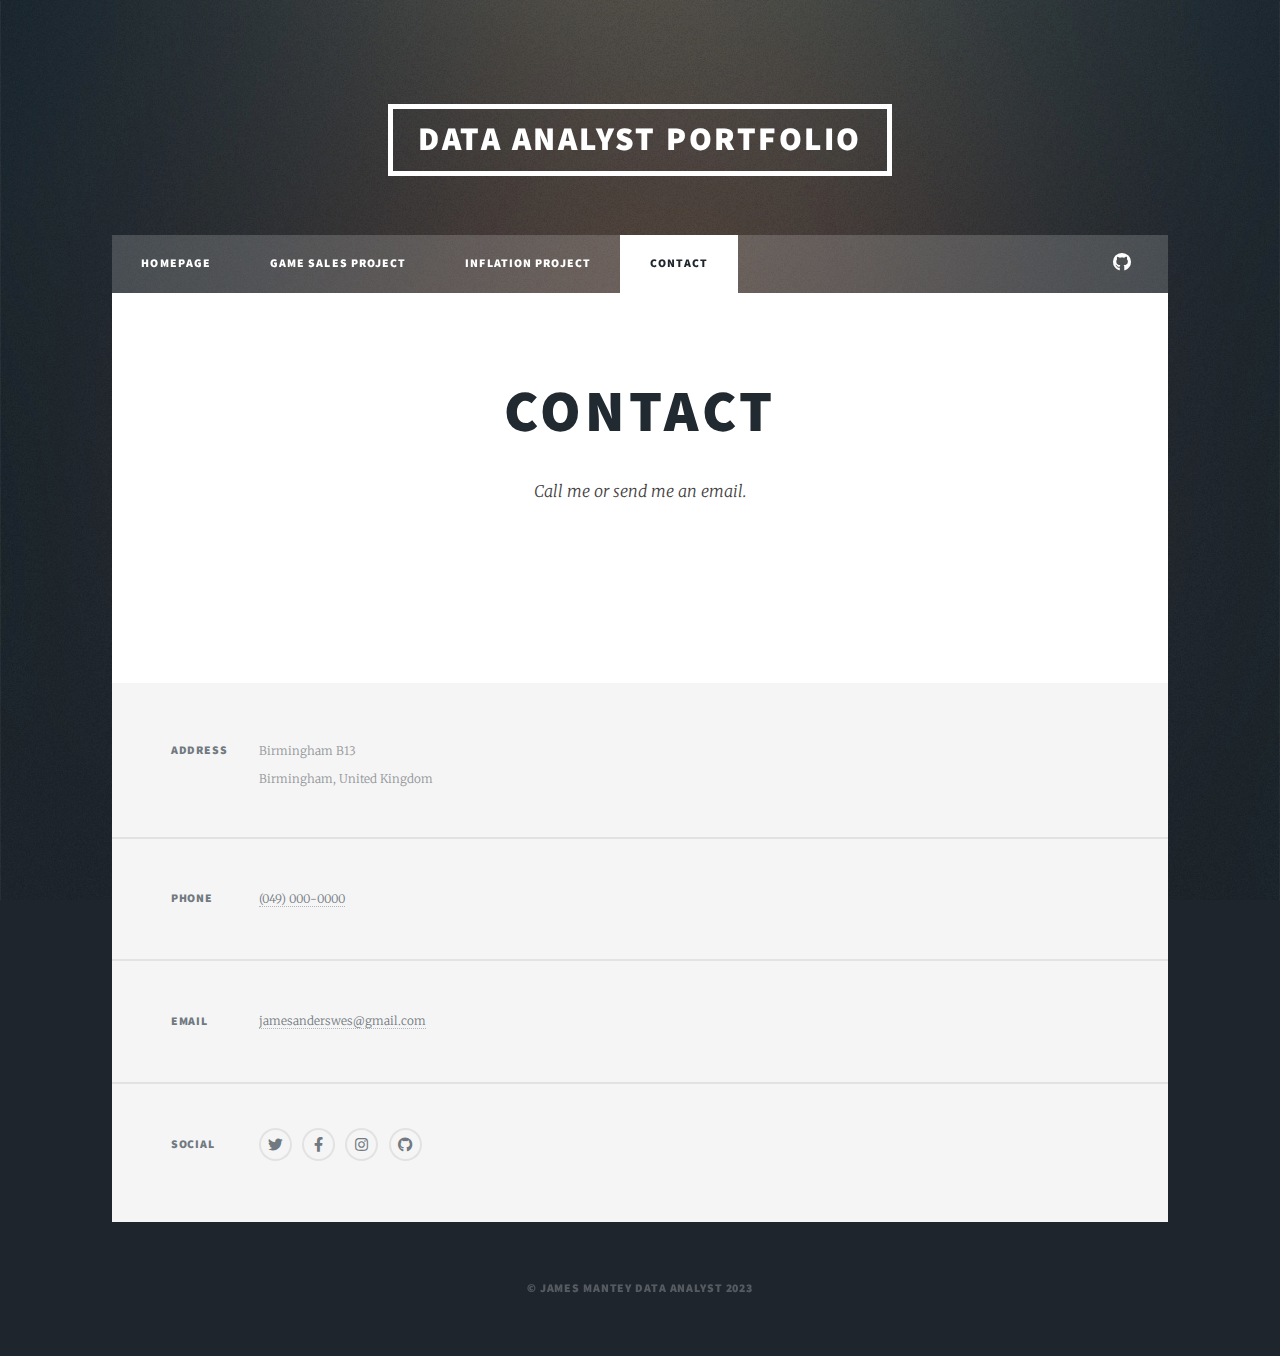
==== commit 79e94634: "Many changes" ====
--- a/contactme.html
+++ b/contactme.html
@@ -21,15 +21,12 @@
 					<nav id="nav">
 						<ul class="links">
 							<li><a href="index.html">Homepage</a></li>
-							<li><a href="myskills.html">My skills</a></li>
-							<li><a href="sqlexamples.html">SQL examples</a></li>
+							<li><a href="games.html">Game Sales Project</a></li>
+							<li><a href="inflation.html">Inflation project</a></li>
 							<li class="active"><a href="contactme.html">Contact</a></li>
 						</ul>
 						<ul class="icons">
-							<li><a href="#" class="icon brands fa-twitter"><span class="label">Twitter</span></a></li>
-							<li><a href="#" class="icon brands fa-facebook-f"><span class="label">Facebook</span></a></li>
-							<li><a href="#" class="icon brands fa-instagram"><span class="label">Instagram</span></a></li>
-							<li><a href="#" class="icon brands fa-github"><span class="label">GitHub</span></a></li>
+							<li><a href="https://github.com/JamieIva" target="_blank" class="icon brands fa-github"><span class="label">GitHub</span></a></li>
 						</ul>
 					</nav>
 
@@ -49,19 +46,21 @@
 
 				<!-- Footer -->
 					<footer id="footer">
+						
+						</section>
 						<section class="split contact">
 							<section class="alt">
 								<h3>Address</h3>
-								<p>Something something<br />
-								Olomouc, Czech Republic 1515613</p>
+								<p>Birmingham B13<br />
+								Birmingham, United Kingdom</p>
 							</section>
 							<section>
-								<h3>Phone</h3>
-								<p><a href="tel:(420) 562-266-220">(420) 562-266-220</a></p>
+								<h3>PHONE</h3>
+								<p><a href="#">(049) 000-0000</a></p>
 							</section>
 							<section>
 								<h3>Email</h3>
-								<p><a href="mailto:someone@somewhwere.com">someone@somewhwere.com</a></p>
+								<p><a href="http://jamesanderswes@gmail.com">jamesanderswes@gmail.com</a></p>
 							</section>
 							<section>
 								<h3>Social</h3>
@@ -77,7 +76,7 @@
 
 				<!-- Copyright -->
 					<div id="copyright">
-						<ul><li>&copy; Data Analyst 2023</li></ul>
+						<ul><li>&copy; James Mantey Data Analyst 2023</li></ul>
 					</div>
 
 			</div>
--- a/assets/css/main.css
+++ b/assets/css/main.css
@@ -3233,7 +3233,7 @@
 			left: 0;
 			width: 100%;
 			height: 100%;
-			background-color: #c59d10;
+			background-color: #43423f;/* #c59d10;*/
 			background-image: url("../../images/overlay.png"), linear-gradient(0deg, rgba(0, 0, 0, 0.1), rgba(0, 0, 0, 0.1)), url("../../images/bg.jpg");
 			background-size: auto,								auto,														100% auto;
 			background-position: center,								center,														top center;
@@ -3258,7 +3258,7 @@
 			-webkit-transition-delay: 0.75s;
 			-ms-transition-delay: 0.75s;
 			transition-delay: 0.75s;
-			background: #d6be09;
+			background: #43423f; /*#d6be09;*/
 			content: '';
 			display: block;
 			height: 100%;
